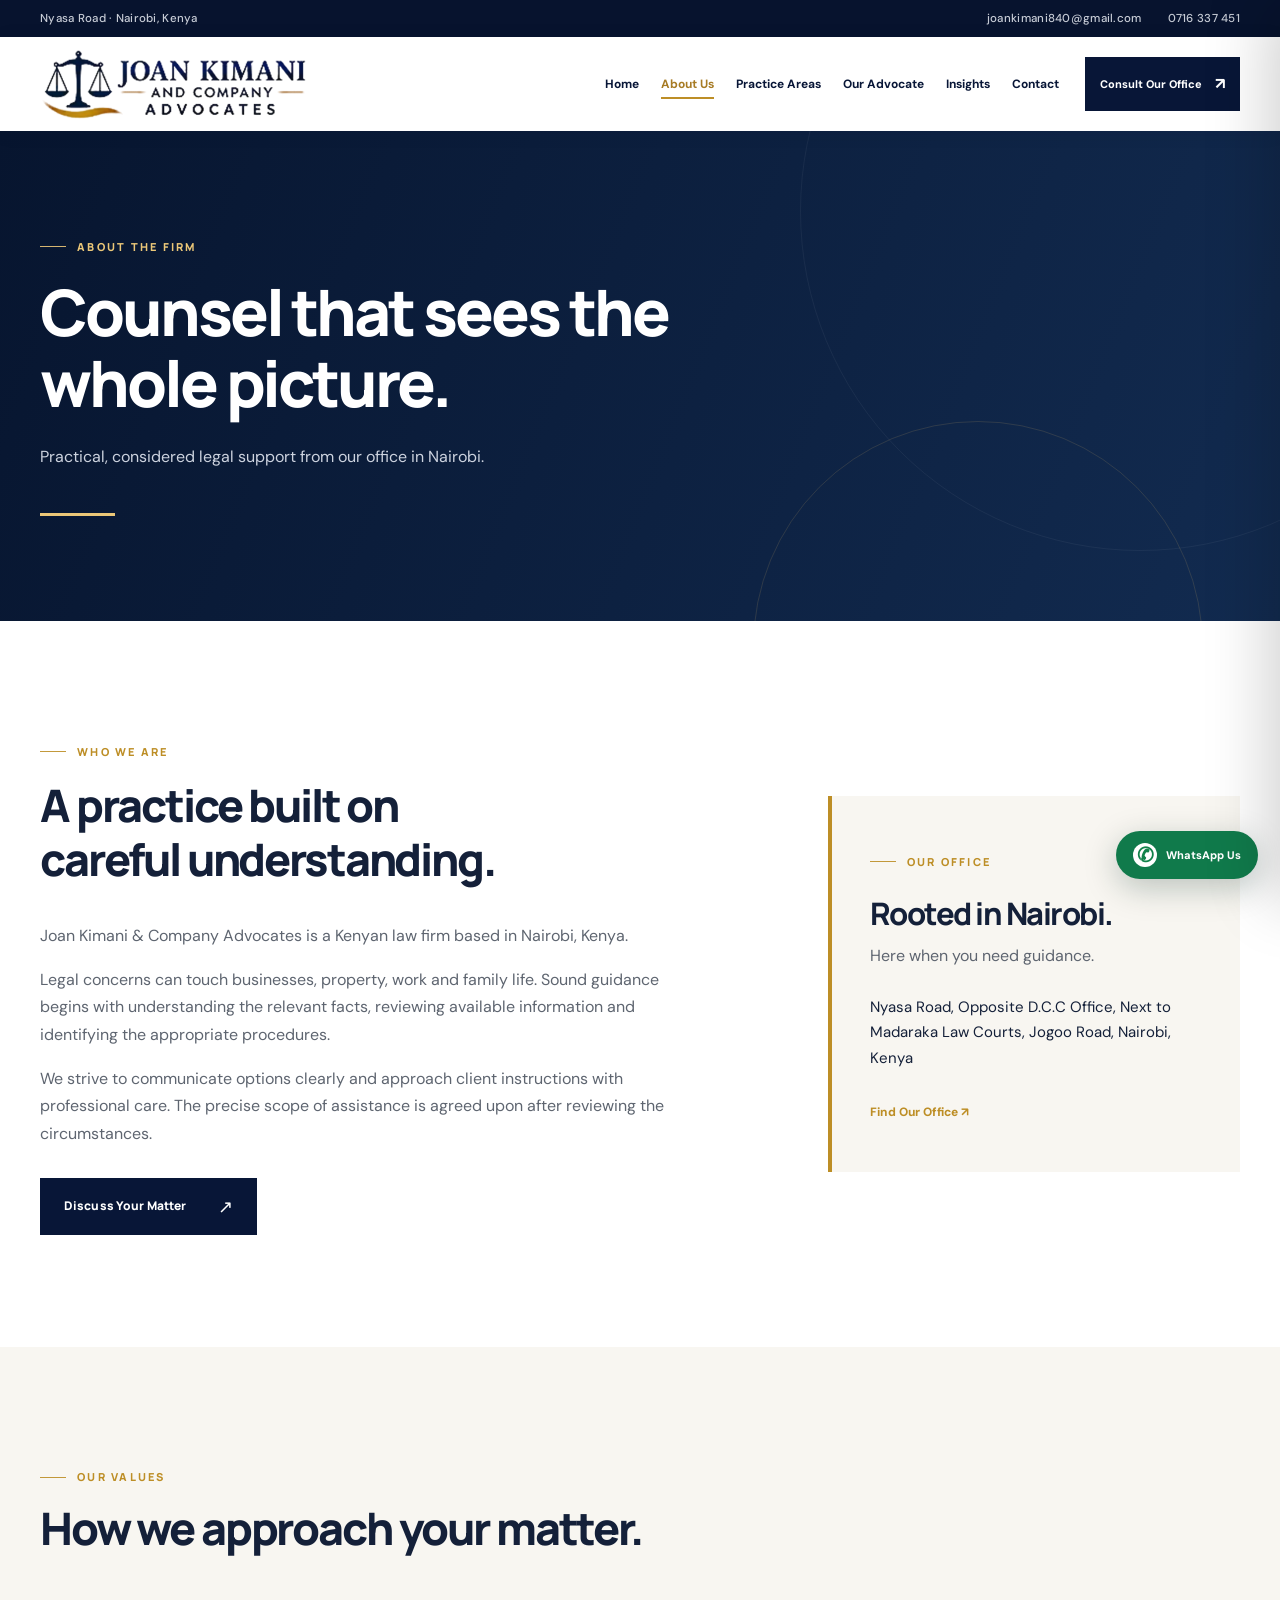
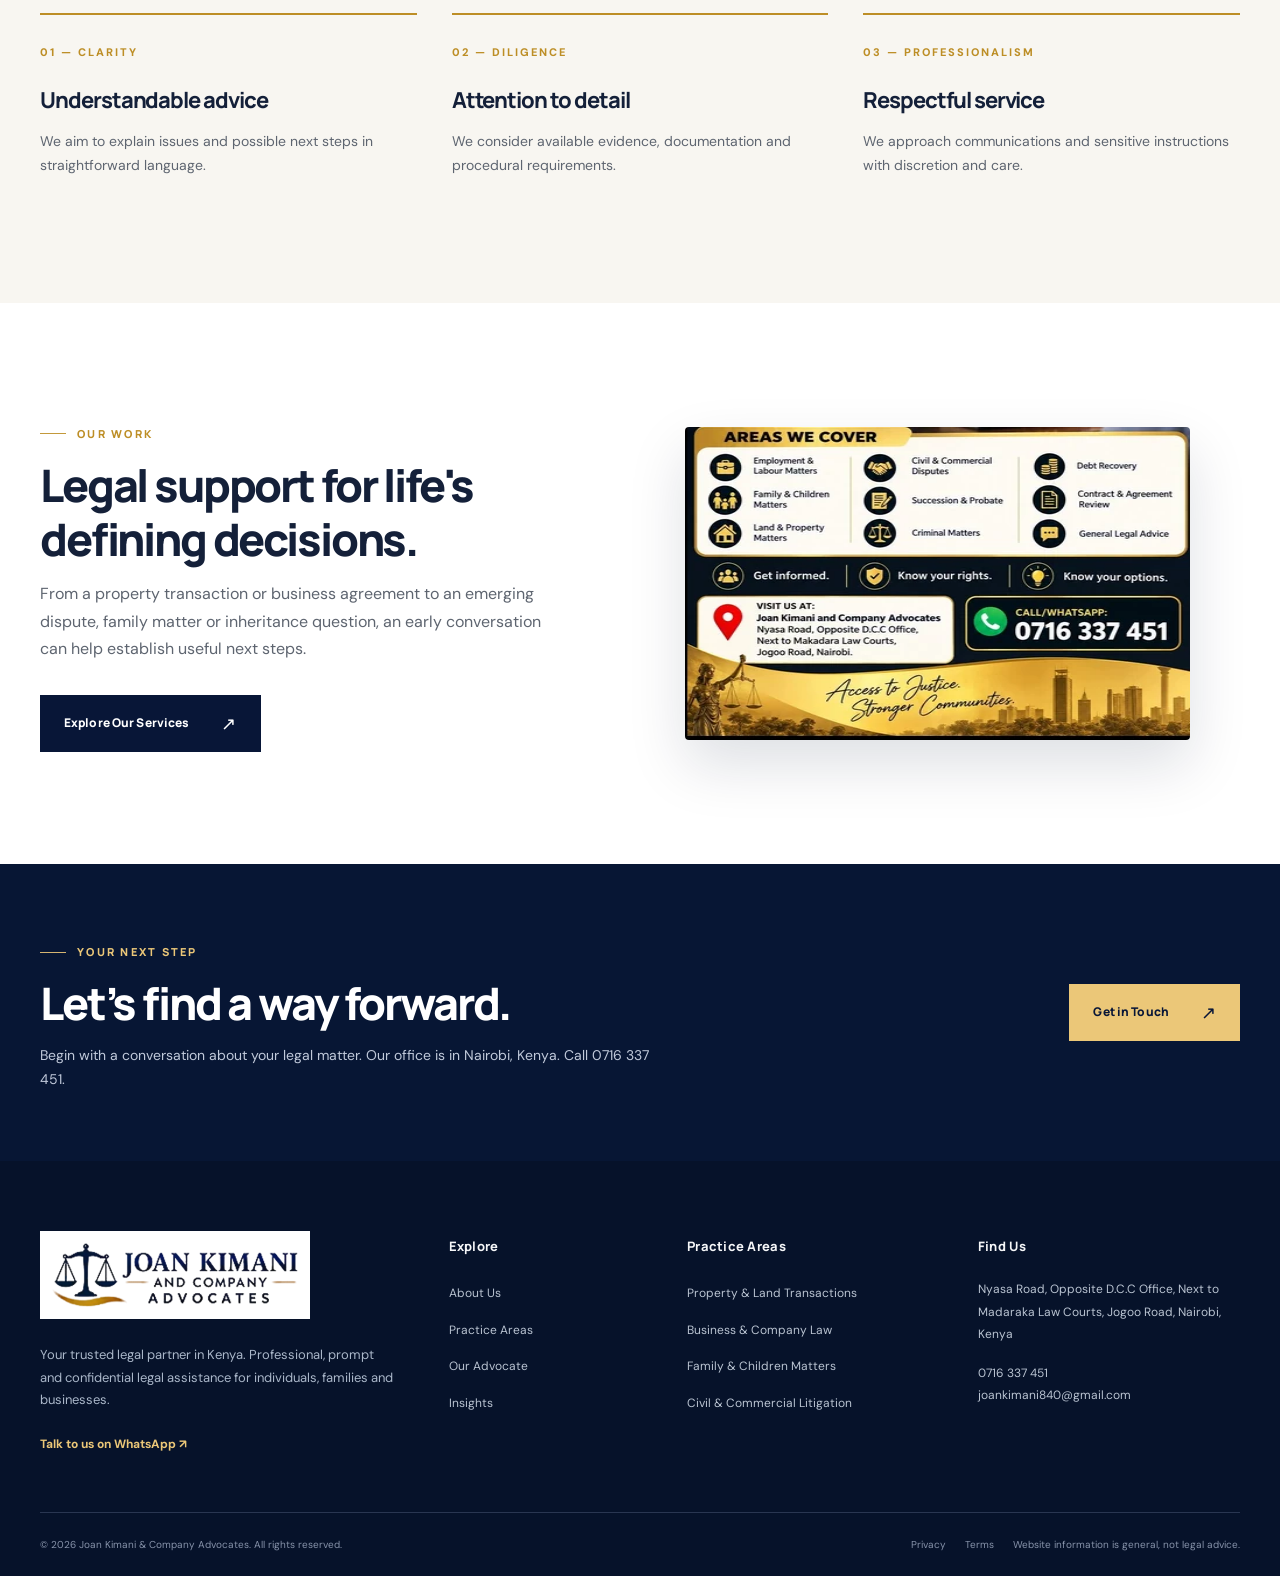
==== about/index.html @ 628d3c83 "Initial production deployment - Joan Kimani Advocates" ====
<!DOCTYPE html><html lang="en-KE"><head><meta charset="utf-8"><meta name="viewport" content="width=device-width,initial-scale=1"><meta name="theme-color" content="#081637"><meta name="color-scheme" content="light"><title>About Our Firm | Joan Kimani &amp; Company Advocates</title><meta name="description" content="Learn about Joan Kimani and Company Advocates in Nairobi and our approach to client service."><meta property="og:type" content="website"><meta property="og:title" content="About Our Firm | Joan Kimani &amp; Company Advocates"><meta property="og:description" content="Learn about Joan Kimani and Company Advocates in Nairobi and our approach to client service."><meta property="og:image" content="/assets/social-preview.jpg"><meta name="twitter:card" content="summary_large_image"><link rel="icon" type="image/png" href="/assets/favicon.png"><link rel="preconnect" href="https://fonts.googleapis.com"><link rel="preconnect" href="https://fonts.gstatic.com" crossorigin><link rel="stylesheet" href="/assets/site.css"><script src="/assets/site.js" defer></script><script type="application/ld+json">{"@context": "https://schema.org", "@type": "LegalService", "name": "Joan Kimani & Company Advocates", "image": "/assets/joan-kimani-logo.png", "telephone": "+254716337451", "email": "joankimani840@gmail.com", "address": {"@type": "PostalAddress", "streetAddress": "Nyasa Road, opposite D.C.C Office, next to Madaraka Law Courts, Jogoo Road", "addressLocality": "Nairobi", "addressCountry": "KE"}, "areaServed": "Kenya"}</script></head><body><a class="skip-link" href="#main-content">Skip to main content</a>
 <div class="utility-bar"><div class="container utility-inner"><span>Nyasa Road · Nairobi, Kenya</span><div class="utility-links"><a href="mailto:joankimani840@gmail.com">joankimani840@gmail.com</a><a href="tel:+254716337451">0716 337 451</a></div></div></div>
 <header class="site-header" id="site-header"><div class="container nav-wrap"><a href="/" class="brand" aria-label="Joan Kimani and Company Advocates home"><img src="/assets/joan-kimani-logo.png" alt="Joan Kimani and Company Advocates logo" width="340" height="90"></a><nav class="desktop-nav" aria-label="Main navigation"><a class="nav-link " href="/" >Home</a><a class="nav-link active" href="/about/" aria-current="page">About Us</a><a class="nav-link " href="/practice-areas/" >Practice Areas</a><a class="nav-link " href="/managing-partner/" >Our Advocate</a><a class="nav-link " href="/insights/" >Insights</a><a class="nav-link " href="/contact/" >Contact</a></nav><div class="header-actions"><a class="header-consult" href="/contact/">Consult Our Office <span aria-hidden="true">↗</span></a><button type="button" class="menu-trigger" aria-label="Open navigation menu" aria-expanded="false" aria-controls="mobile-panel" data-mobile-open><span></span><span></span><span></span></button></div></div></header>
 <div id="mobile-backdrop" class="menu-backdrop" aria-hidden="true"></div><div id="mobile-panel" class="mobile-panel" aria-label="Mobile navigation" aria-hidden="true" inert><div class="mobile-top"><strong>JOAN KIMANI & COMPANY</strong><button type="button" data-mobile-close aria-label="Close navigation menu">×</button></div><nav aria-label="Mobile links"><a href="/" class="mobile-nav-link">Home<span aria-hidden="true">↗</span></a><a href="/about/" class="mobile-nav-link">About Us<span aria-hidden="true">↗</span></a><a href="/practice-areas/" class="mobile-nav-link">Practice Areas<span aria-hidden="true">↗</span></a><a href="/managing-partner/" class="mobile-nav-link">Our Advocate<span aria-hidden="true">↗</span></a><a href="/insights/" class="mobile-nav-link">Insights<span aria-hidden="true">↗</span></a><a href="/contact/" class="mobile-nav-link">Contact<span aria-hidden="true">↗</span></a></nav><a class="btn btn-gold mobile-cta" href="/contact/"><span>Request a Consultation</span><span aria-hidden="true" class="btn-arrow">↗</span></a><div class="mobile-contact"><a href="tel:+254716337451">0716 337 451</a><a href="mailto:joankimani840@gmail.com">joankimani840@gmail.com</a></div></div><main id="main-content"><section class="page-hero"><div class="container"><span class="eyebrow eyebrow-light">ABOUT THE FIRM</span><h1>Counsel that sees the<br>whole picture.</h1><p>Practical, considered legal support from our office in Nairobi.</p><span class="hero-line" aria-hidden="true"></span></div></section><section class="section"><div class="container editorial-grid"><div class="editorial-copy"><span class="eyebrow">WHO WE ARE</span><h2>A practice built on<br>careful understanding.</h2><p>Joan Kimani & Company Advocates is a Kenyan law firm based in Nairobi, Kenya.</p><p>Legal concerns can touch businesses, property, work and family life. Sound guidance begins with understanding the relevant facts, reviewing available information and identifying the appropriate procedures.</p><p>We strive to communicate options clearly and approach client instructions with professional care. The precise scope of assistance is agreed upon after reviewing the circumstances.</p><a class="btn btn-dark " href="/contact/"><span>Discuss Your Matter</span><span aria-hidden="true" class="btn-arrow">↗</span></a></div><aside class="office-card"><span class="eyebrow">OUR OFFICE</span><h3>Rooted in Nairobi.</h3><p>Here when you need guidance.</p><address>Nyasa Road, Opposite D.C.C Office, Next to Madaraka Law Courts, Jogoo Road, Nairobi, Kenya</address><a href="https://www.google.com/maps/search/?api=1&query=Nyasa%20Road%2C%20Opposite%20D.C.C%20Office%2C%20Next%20to%20Madaraka%20Law%20Courts%2C%20Jogoo%20Road%2C%20Nairobi%2C%20Kenya" target="_blank" rel="noopener noreferrer">Find Our Office ↗</a></aside></div></section>
 <section class="section values-section"><div class="container"><div class="section-head"><div><span class="eyebrow">OUR VALUES</span><h2>How we approach your matter.</h2></div></div><div class="values-grid"><article><span>01 — CLARITY</span><h3>Understandable advice</h3><p>We aim to explain issues and possible next steps in straightforward language.</p></article><article><span>02 — DILIGENCE</span><h3>Attention to detail</h3><p>We consider available evidence, documentation and procedural requirements.</p></article><article><span>03 — PROFESSIONALISM</span><h3>Respectful service</h3><p>We approach communications and sensitive instructions with discretion and care.</p></article></div></div></section>
 <section class="section about-bottom"><div class="container about-bottom-grid"><div><span class="eyebrow">OUR WORK</span><h2>Legal support for life's defining decisions.</h2><p>From a property transaction or business agreement to an emerging dispute, family matter or inheritance question, an early conversation can help establish useful next steps.</p><a class="btn btn-dark " href="/practice-areas/"><span>Explore Our Services</span><span aria-hidden="true" class="btn-arrow">↗</span></a></div><img src="/assets/service-guide.webp" loading="lazy" width="433" height="313" alt="Client-provided guide to the firm's legal practice areas and contact details"></div></section></main><section class="prefooter"><div class="container prefooter-wrap"><div><span class="eyebrow eyebrow-light">YOUR NEXT STEP</span><h2>Let’s find a way forward.</h2><p>Begin with a conversation about your legal matter. Our office is in Nairobi, Kenya. Call 0716 337 451.</p></div><a class="btn btn-gold " href="/contact/"><span>Get in Touch</span><span aria-hidden="true" class="btn-arrow">↗</span></a></div></section>
 <footer class="site-footer"><div class="container"><div class="footer-main"><div class="footer-about"><a href="/" class="footer-brand" aria-label="Go to homepage"><img src="/assets/joan-kimani-logo.png" width="270" height="74" alt="Joan Kimani and Company Advocates"></a><p>Your trusted legal partner in Kenya. Professional, prompt and confidential legal assistance for individuals, families and businesses.</p><a class="footer-whatsapp" href="https://wa.me/254716337451?text=Hello%20Joan%20Kimani%20%26%20Company%20Advocates%2C%20I%20would%20like%20to%20enquire%20about%20legal%20services." target="_blank" rel="noopener noreferrer">Talk to us on WhatsApp ↗</a></div><div><h3>Explore</h3><ul><li><a href="/about/">About Us</a></li><li><a href="/practice-areas/">Practice Areas</a></li><li><a href="/managing-partner/">Our Advocate</a></li><li><a href="/insights/">Insights</a></li></ul></div><div><h3>Practice Areas</h3><ul><li><a href="/practice-areas/#property">Property &amp; Land Transactions</a></li><li><a href="/practice-areas/#business">Business &amp; Company Law</a></li><li><a href="/practice-areas/#family">Family &amp; Children Matters</a></li><li><a href="/practice-areas/#litigation">Civil &amp; Commercial Litigation</a></li></ul></div><div class="footer-find"><h3>Find Us</h3><address>Nyasa Road, Opposite D.C.C Office, Next to Madaraka Law Courts, Jogoo Road, Nairobi, Kenya</address><a href="tel:+254716337451">0716 337 451</a><a href="mailto:joankimani840@gmail.com">joankimani840@gmail.com</a></div></div><div class="footer-bottom"><p>© 2026 Joan Kimani &amp; Company Advocates. All rights reserved.</p><div><a href="/privacy/">Privacy</a><a href="/terms/">Terms</a><span>Website information is general, not legal advice.</span></div></div></div></footer>
 <a class="floating-wa" href="https://wa.me/254716337451?text=Hello%20Joan%20Kimani%20%26%20Company%20Advocates%2C%20I%20would%20like%20to%20enquire%20about%20legal%20services." target="_blank" rel="noopener noreferrer" aria-label="WhatsApp Joan Kimani and Company Advocates"><span class="whatsapp-mark" aria-hidden="true">✆</span><span>WhatsApp Us</span></a></body></html>
---- assets/site.css ----
@import url('https://fonts.googleapis.com/css2?family=DM+Sans:wght@400;500;600;700&family=Manrope:wght@400;500;600;700;800&display=swap');
:root{--navy:#081637;--navy2:#0d2343;--blue:#091969;--royal:#1726a2;--gold:#bd8e26;--gold-light:#ebc778;--gold-tint:#f4e9c9;--ink:#142039;--body:#5e6570;--muted:#7d8799;--cream:#f8f6f1;--off:#fcfbf8;--line:#e7e5df;--white:#fff;--serif:'Manrope',Arial,sans-serif;--sans:'DM Sans',Arial,sans-serif;--display:'Manrope',Arial,sans-serif;--shadow:0 25px 80px rgba(9,21,54,.09)}
*,*:before,*:after{box-sizing:border-box}html{scroll-behavior:smooth;scroll-padding-top:110px}body{margin:0;font-family:var(--sans);color:var(--ink);background:#fff;line-height:1.72;-webkit-font-smoothing:antialiased}body.nav-open{overflow:hidden}img{max-width:100%;display:block}a{color:inherit;text-decoration:none}button,input,select,textarea{font:inherit}button{cursor:pointer}a,button,input,textarea,select{-webkit-tap-highlight-color:transparent}::selection{background:#e9c777;color:#091637}:focus-visible{outline:3px solid #d7a43d;outline-offset:4px}.container{width:min(calc(100% - 72px),1200px);margin-inline:auto}.wide-container{width:min(calc(100% - 72px),1340px);margin-inline:auto}.skip-link{position:absolute;top:-80px;left:12px;z-index:9999;background:var(--navy);padding:12px 20px;color:#fff}.skip-link:focus{top:12px}.eyebrow{display:inline-flex;align-items:center;gap:11px;color:var(--gold);font-family:var(--display);font-size:11px;font-weight:800;letter-spacing:2.25px;text-transform:uppercase;line-height:1.6}.eyebrow:before{content:"";width:26px;height:1px;background:currentColor;opacity:.9}.eyebrow-light{color:var(--gold-light)}h1,h2,h3,h4,p{margin-top:0}h1,h2,h3{font-family:var(--display);letter-spacing:-.048em}h1{font-weight:800;line-height:1.12}h2{font-size:clamp(32px,3.5vw,51px);font-weight:800;line-height:1.2}h3{font-weight:750}p{color:var(--body)}.section{padding:112px 0}.btn{display:inline-flex;align-items:center;justify-content:space-between;gap:32px;padding:17px 23px;min-height:53px;font-size:12px;font-family:var(--display);font-weight:800;letter-spacing:.01em;border:1px solid transparent;transition:background .2s,color .2s,border-color .2s,transform .2s;white-space:nowrap}.btn:hover{transform:translateY(-2px)}.btn-arrow{font-size:18px;font-weight:500;line-height:1}.btn-dark{background:var(--navy);color:#fff}.btn-dark:hover{background:var(--blue)}.btn-gold{background:var(--gold-light);color:var(--navy)}.btn-gold:hover{background:#f8dc9b}.btn-outline{border-color:#c6c9cf;background:transparent;color:var(--ink)}.btn-outline:hover{background:var(--navy);color:#fff;border-color:var(--navy)}.btn-light-outline{border-color:#7e8598;color:white;background:transparent}.btn-light-outline:hover{border-color:var(--gold-light);background:rgba(255,255,255,.08)}.section-head{display:flex;align-items:end;justify-content:space-between;gap:35px;margin-bottom:43px}.section-head h2{margin:15px 0 15px}.section-head p{max-width:625px;font-size:16px;margin-bottom:0}.section-head .btn{margin-bottom:10px}
/* The reference website's fine navy top bar and cream/white main navigation */
.utility-bar{background:#07132e;color:#c7ccd6;font-size:11.5px;font-weight:500;letter-spacing:.025em}.utility-inner{display:flex;align-items:center;justify-content:space-between;gap:20px;min-height:37px}.utility-links{display:flex;gap:26px;align-items:center}.utility-links a:hover{color:var(--gold-light)}.site-header{position:sticky;top:0;z-index:100;background:#fff;box-shadow:0 2px 18px rgba(12,21,40,.075)}.nav-wrap{min-height:94px;display:flex;align-items:center;justify-content:space-between;gap:26px}.brand{width:268px;flex:0 0 268px;display:flex;align-items:center}.brand img{width:100%;height:auto;max-height:77px;object-fit:contain}.desktop-nav{display:flex;align-items:center;gap:22px;margin-left:auto}.nav-link{color:var(--navy);font-size:12px;font-weight:700;line-height:1.5;white-space:nowrap;position:relative;padding:8px 0}.nav-link:after{content:"";position:absolute;left:0;right:100%;height:2px;bottom:2px;background:var(--gold);transition:right .2s}.nav-link:hover:after,.nav-link.active:after{right:0}.nav-link.active{color:#a77b24}.header-actions{display:flex;align-items:center}.header-consult{background:var(--navy);color:white;display:flex;gap:13px;align-items:center;padding:13px 15px;font-size:11px;font-weight:800;white-space:nowrap;transition:background .2s}.header-consult:hover{background:var(--blue)}.header-consult span{font-size:16px}.menu-trigger{display:none;background:none;border:0;padding:12px;flex-direction:column;justify-content:center;gap:5px;width:46px;height:46px}.menu-trigger span{width:23px;height:2px;background:var(--navy);display:block}.menu-backdrop{position:fixed;inset:0;background:rgba(0,0,0,.56);z-index:180;opacity:0;visibility:hidden;transition:opacity .25s,visibility .25s}.menu-backdrop.visible{opacity:1;visibility:visible}.mobile-panel{position:fixed;z-index:190;right:0;top:0;bottom:0;width:min(380px,88vw);background:#fff;transform:translateX(102%);transition:transform .28s ease;padding:29px 29px 34px;overflow-y:auto;box-shadow:-20px 0 60px rgba(0,0,0,.18)}.mobile-panel.open{transform:translateX(0)}.mobile-top{display:flex;justify-content:space-between;align-items:start;gap:14px;font-size:12px;line-height:1.6;letter-spacing:.07em;color:var(--navy);margin-bottom:28px}.mobile-top button{font-size:31px;border:0;background:none;line-height:1;padding:0 5px}.mobile-panel nav{display:flex;flex-direction:column}.mobile-nav-link{padding:12px 3px;border-bottom:1px solid var(--line);font:700 20px/1.5 var(--display);display:flex;justify-content:space-between;gap:20px}.mobile-nav-link span{color:var(--gold)}.mobile-cta{width:100%;margin-top:25px}.mobile-contact{display:flex;flex-direction:column;gap:5px;font-size:13px;margin-top:30px;overflow-wrap:anywhere}
/* HOME HERO */
.hero-home{position:relative;background:linear-gradient(110deg,#07132d 0%,#0a1b41 62%,#172c54 100%);color:white;overflow:hidden}.hero-home:before{content:"";position:absolute;inset:0;pointer-events:none;background:radial-gradient(circle at 70% 25%,rgba(230,194,119,.06),transparent 48%)}.hero-grid{display:grid;grid-template-columns:53% 47%;align-items:center;min-height:690px;gap:0;position:relative}.hero-copy{position:relative;z-index:2;padding:84px 0 68px}.hero-copy h1{font-size:clamp(48px,5.0vw,77px);max-width:700px;margin:28px -45px 25px 0}.hero-copy h1 em{font-style:normal;color:var(--gold-light)}.hero-copy>p{font-size:16px;line-height:1.9;color:#c7cfdf;max-width:555px;margin-bottom:32px}.hero-buttons{display:flex;gap:13px;flex-wrap:wrap}.hero-trust{display:flex;gap:17px;flex-wrap:wrap;margin-top:51px;padding-top:23px;border-top:1px solid rgba(255,255,255,.16);color:#c1c9d9;font-size:11px}.hero-trust span:not(:last-child):after{content:"•";color:var(--gold-light);margin-left:17px}.scroll-cue{display:inline-flex;align-items:center;gap:14px;margin-top:37px;font-family:var(--display);font-size:10px;letter-spacing:2px;font-weight:800;color:#f2d494}.scroll-cue span{font-size:20px}.hero-visual{position:relative;height:600px;align-self:end;margin-left:24px;display:flex;align-items:flex-end;justify-content:flex-end}.hero-visual:before{content:"";position:absolute;inset:30px -75px 0 55px;border:1px solid rgba(221,188,112,.53);z-index:0;border-radius:45% 45% 0 0}.hero-photo-ring{position:absolute;inset:0 -78px 0 14px;border-radius:250px 250px 0 0;background:linear-gradient(130deg,#a1a6bd,#636d8c);opacity:.22;z-index:0}.hero-visual img{position:relative;z-index:1;width:92%;height:565px;object-fit:cover;object-position:center 20%;border-radius:220px 220px 0 0;filter:saturate(.91)}.hero-photo-caption{position:absolute;z-index:3;right:-15px;bottom:28px;display:flex;flex-direction:column;align-items:flex-start;gap:1px;background:var(--gold-light);color:var(--navy);min-width:225px;padding:15px 25px;box-shadow:0 15px 35px #07132e33}.hero-photo-caption span{font:800 18px var(--display);letter-spacing:.05em}.hero-photo-caption small{font-size:9px;letter-spacing:2px;font-weight:700}.hero-bottom-accent{position:absolute;height:4px;background:linear-gradient(90deg,var(--gold),#f5d892,transparent);width:41%;left:0;bottom:0}
/* ABOUT */
.section-about{background:white}.about-grid{display:grid;grid-template-columns:minmax(0,46fr) minmax(0,54fr);align-items:center;gap:76px}.about-art{position:relative;max-height:585px;min-height:525px;background:#d9d6db;padding:0 30px 30px 0}.about-art img{height:540px;width:100%;object-fit:cover;object-position:center 14%;filter:saturate(.82)}.about-art:before{content:"";position:absolute;z-index:0;left:-20px;top:40px;bottom:-24px;width:75%;background:#ede7d7}.about-art img{position:relative;z-index:1}.about-art-caption{position:absolute;z-index:2;bottom:9px;right:-22px;background:var(--navy);color:white;padding:20px 23px;display:flex;flex-direction:column;letter-spacing:3px;font:800 10px/1.8 var(--display)}.about-text h2{margin:17px 0 19px}.about-text h3{font-size:24px;line-height:1.38;letter-spacing:-.04em}.about-text h3 span{color:var(--gold)}.about-text p{max-width:590px;margin-bottom:18px}.about-text blockquote{border-left:3px solid var(--gold);padding:5px 0 5px 20px;margin:27px 0 29px;color:var(--navy);font-size:17px;font-style:italic;font-family:Georgia,serif}
/* PRINCIPLES */
.section-principles{background:var(--cream)}.principle-grid{display:grid;grid-template-columns:repeat(3,1fr);gap:22px}.principle-grid article{padding:39px 37px;background:white;min-height:240px;box-shadow:0 10px 35px #08163709;border-top:3px solid var(--gold)}.principle-grid article>span,.values-grid article>span{color:var(--gold);font-size:11px;font-weight:800;letter-spacing:2px}.principle-grid h3{margin:19px 0 14px;font-size:24px}.principle-grid p{margin-bottom:0;font-size:14px}
/* PRACTICE TILES */
.section-practices{background:#fff}.practice-grid{display:grid;grid-template-columns:repeat(3,1fr);gap:1px;background:#cfd4de;border:1px solid #cfd4de}.practice-tile{min-height:251px;padding:29px 30px 30px;background:#0a1b3d;color:white;display:flex;flex-direction:column;position:relative;overflow:hidden;transition:background .2s,transform .2s}.practice-tile:nth-child(2),.practice-tile:nth-child(4),.practice-tile:nth-child(6){background:#102649}.practice-tile:hover{background:#193462;transform:translateY(-2px);z-index:1}.practice-tile:before{content:"";position:absolute;right:-25px;bottom:-35px;width:150px;height:150px;border:1px solid #ffffff15;border-radius:50%}.tile-number{color:var(--gold-light);font-size:10px;letter-spacing:1.6px;font-weight:700}.tile-line{width:31px;height:1px;background:var(--gold-light);margin:20px 0 14px}.practice-tile h3{font-size:23px;letter-spacing:-.045em;line-height:1.3;max-width:300px;margin:auto 0 27px}.tile-foot{color:#d2d9e5;font-size:9px;font-weight:800;letter-spacing:1.7px;display:flex;align-items:center;justify-content:space-between;gap:12px}.tile-foot span{color:var(--gold-light);font-size:24px;line-height:1}.more-practices{margin-top:21px;display:flex;align-items:start;justify-content:space-between;gap:22px;padding:22px 4px;border-bottom:1px solid var(--line)}.more-practices>span{flex:0 0 185px;font-size:10px;font-weight:800;letter-spacing:1.2px;color:var(--gold)}.more-practices p{font-size:13px;margin:0}.more-practices b{color:var(--gold);padding:0 3px}
/* MIDPAGE SECTIONS */
.negotiation-section{background:linear-gradient(105deg,#0c1c3a,#172d4d);padding:76px 0;position:relative;color:white}.negotiation-wrap{display:grid;grid-template-columns:1.2fr 1fr;align-items:center;gap:85px}.negotiation-wrap h2{margin:19px 0 0;line-height:1.23}.negotiation-wrap p{color:#c6d0df;font-size:15px;max-width:465px;margin-bottom:25px}.approach-section{background:var(--off)}.approach-grid{display:grid;grid-template-columns:minmax(0,42fr) minmax(0,58fr);gap:55px}.approach-grid h2{margin-top:18px}.approach-grid>div>p{max-width:330px}.approach-list{display:grid;grid-template-columns:repeat(2,1fr);gap:37px 28px}.approach-item{display:flex;align-items:start;gap:15px;padding-top:15px;border-top:1px solid #dedfdf}.approach-num{color:var(--gold);font:800 19px var(--display)}.approach-item h3{font-size:17px;margin:1px 0 9px}.approach-item p{font-size:13px;margin:0}.advocate-feature{background:#f4f2ed;overflow:hidden}.advocate-feature-grid{display:grid;grid-template-columns:1fr 1fr;gap:95px;align-items:center}.advocate-feature-content h2{max-width:620px;margin-top:18px}.advocate-feature-content p{font-size:15px;max-width:485px}.advocate-name{display:block;color:var(--gold);font-size:10px;letter-spacing:2px;font-weight:800;margin:25px 0 24px}.advocate-feature-photo{position:relative;height:490px}.advocate-feature-photo:after{content:"";position:absolute;z-index:0;inset:38px -30px -30px 38px;border:1px solid var(--gold)}.advocate-feature-photo img{position:relative;z-index:1;object-fit:cover;object-position:center 20%;width:100%;height:100%}.insight-preview{background:white}.insight-grid{display:grid;grid-template-columns:repeat(3,1fr);gap:25px}.insight-card{padding:30px;border:1px solid var(--line);min-height:330px;display:flex;flex-direction:column;transition:box-shadow .2s,transform .2s}.insight-card:hover{box-shadow:var(--shadow);transform:translateY(-3px)}.small-caps{font-size:10px;font-weight:800;color:var(--gold);letter-spacing:1.35px}.insight-card h3{font-size:22px;line-height:1.38;margin:24px 0 13px}.insight-card p{font-size:13px;display:-webkit-box;-webkit-line-clamp:3;-webkit-box-orient:vertical;overflow:hidden}.read-more{margin-top:auto;padding-top:18px;border-top:1px solid var(--line);font-size:11px;font-weight:800;display:flex;justify-content:space-between;color:var(--navy)}.read-more span{font-size:18px;color:var(--gold)}.closing-strip{background:var(--cream);padding:66px 0}.closing-content{display:flex;align-items:center;justify-content:space-between;gap:28px}.closing-content h2{font-size:clamp(24px,2.9vw,36px);margin-bottom:7px}.closing-content p{margin:0;font-size:14px}
/* INNER PAGE TOP */
.page-hero{background:linear-gradient(112deg,#07152f,#122b50);color:white;position:relative;overflow:hidden;padding:97px 0 105px}.page-hero:before{content:"";position:absolute;border:1px solid #ffffff0d;right:-200px;top:-260px;width:680px;height:680px;border-radius:50%}.page-hero:after{content:"";position:absolute;right:6%;bottom:-250px;width:450px;height:450px;border:1px solid rgba(208,176,103,.16);border-radius:50%}.page-hero .container{position:relative;z-index:1}.page-hero h1{font-size:clamp(43px,5vw,68px);max-width:880px;margin:20px 0 23px}.page-hero p{font-size:16px;max-width:740px;color:#cdd3df;line-height:1.9;margin:0}.hero-line{display:block;margin-top:41px;width:75px;height:3px;background:var(--gold-light)}
/* ABOUT PAGE */
.editorial-grid{display:grid;grid-template-columns:1.25fr .75fr;gap:100px;align-items:center}.editorial-copy h2{margin-top:17px}.editorial-copy p{max-width:625px}.editorial-copy .btn{margin-top:15px}.office-card{background:var(--cream);padding:47px 38px;border-left:4px solid var(--gold)}.office-card h3{font-size:31px;line-height:1.2;margin:24px 0 10px}.office-card address,.location-details address,.contact-point address{font-style:normal}.office-card address{margin:25px 0;font-size:15px}.office-card a{color:var(--gold);font-size:12px;font-weight:800}.values-section{background:var(--cream)}.values-grid{display:grid;grid-template-columns:repeat(3,1fr);gap:35px}.values-grid article{border-top:2px solid var(--gold);padding-top:22px}.values-grid h3{font-size:22px;margin:18px 0 9px}.values-grid p{font-size:14px}.about-bottom-grid{display:grid;grid-template-columns:1fr 1fr;align-items:center;gap:90px}.about-bottom-grid h2{margin:15px 0}.about-bottom-grid p{max-width:520px}.about-bottom-grid img{width:100%;max-width:505px;box-shadow:0 25px 58px #08163722;border-radius:4px}.about-bottom-grid .btn{margin-top:16px}
/* PRACTICE PAGE */
.practice-intro{padding-bottom:55px}.practice-intro .section-head{margin-bottom:0}.practice-row{padding:74px 0;background:#fff;scroll-margin-top:105px}.practice-row.row-alt{background:var(--cream)}.practice-row-grid{display:grid;grid-template-columns:1fr 1fr;align-items:center;gap:80px}.area-img{height:410px;background:linear-gradient(145deg,#0c1d3c,#2c4670);position:relative;overflow:hidden}.area-img img{width:100%;height:100%;object-fit:cover;filter:saturate(.8);opacity:.92}.area-img:after{content:"";position:absolute;inset:0;background:linear-gradient(0deg,rgba(8,22,55,.38),transparent 55%)}.img-counter{position:absolute;z-index:2;bottom:20px;left:23px;color:white;font-size:11px;font-weight:800;letter-spacing:2px}.area-copy h2{margin:18px 0 17px;font-size:clamp(30px,3.3vw,47px)}.area-copy h3{font-size:17px;color:var(--gold);letter-spacing:-.025em;margin-bottom:20px}.area-copy>p{font-size:14px;max-width:520px}.area-copy ul{list-style:none;padding:0;margin:22px 0 29px}.area-copy li{border-bottom:1px solid var(--line);padding:9px 0 9px 21px;font-size:13px;position:relative}.area-copy li:before{content:"•";position:absolute;left:0;color:var(--gold)}
/* ADVOCATE PROFILE */
.profile-grid{display:grid;grid-template-columns:minmax(0,49fr) minmax(0,51fr);gap:80px;align-items:center}.profile-photo{position:relative;background:#9d9cad;max-width:510px}.profile-photo img{width:100%;height:600px;object-fit:cover;object-position:center 18%}.profile-photo-label{position:absolute;left:0;bottom:0;right:0;background:rgba(8,22,55,.93);font-size:11px;letter-spacing:1.3px;padding:17px 20px;color:white;text-align:center;font-weight:800}.profile-description h2{margin:19px 0}.profile-description p{font-size:15px}.profile-note{margin:22px 0 27px;padding:13px 18px;background:var(--cream);border-left:3px solid var(--gold);font-size:12px;line-height:1.8;color:var(--body)}
/* INSIGHTS */
.article-list{max-width:980px}.full-article{display:grid;grid-template-columns:145px 1fr;gap:55px;padding:0 0 70px;margin-bottom:70px;border-bottom:1px solid var(--line);scroll-margin-top:135px}.full-article:last-of-type{margin-bottom:25px}.article-index{font-size:11px;font-weight:800;letter-spacing:2px;color:var(--gold);padding-top:12px}.full-article h2{margin:16px 0 21px;font-size:clamp(30px,3.7vw,45px)}.full-article p{font-size:15px}.full-article ul{margin:17px 0 20px;padding-left:20px;color:var(--body);font-size:14px}.full-article li{padding:4px 0}.full-article .btn{margin-top:12px}.disclaimer{font-size:12px;border-left:2px solid var(--gold);padding-left:20px}
/* CONTACT */
.contact-grid{display:grid;grid-template-columns:.84fr 1.16fr;gap:87px;align-items:start}.contact-info h2{margin:16px 0 20px}.contact-info>p{font-size:15px;margin-bottom:32px}.contact-point{border-top:1px solid var(--line);padding:19px 0;display:flex;flex-direction:column;gap:5px}.contact-point>span{font-size:10px;color:var(--gold);letter-spacing:1.7px;font-weight:800}.contact-point>a,.contact-point address{font-size:16px;font-weight:700;line-height:1.6;overflow-wrap:anywhere}.contact-info>.btn{margin-top:24px}.contact-form-card{padding:42px 40px;background:var(--cream);box-shadow:0 14px 50px #08163710}.contact-form-card h3{font-size:32px;margin:13px 0 6px}.contact-form-card>p{font-size:13px;margin-bottom:27px}.form-grid{display:grid;grid-template-columns:repeat(2,minmax(0,1fr));gap:19px}.field{display:flex;flex-direction:column;gap:8px}.field.full,.check-label.full{grid-column:1/-1}.field label{font-size:12px;font-weight:700;color:var(--ink)}.field label span{color:var(--gold)}.field input,.field select,.field textarea{width:100%;background:#fff;border:1px solid #dfdfde;border-radius:0;padding:12px 13px;font-size:13px;color:var(--ink);outline:0;transition:border-color .15s}.field input:focus,.field select:focus,.field textarea:focus{border-color:var(--gold);box-shadow:0 0 0 2px rgba(189,142,38,.12)}.field textarea{resize:vertical;min-height:130px}.field input::placeholder,.field textarea::placeholder{color:#959aa0}.honeypot{position:absolute;left:-99999px;width:1px;height:1px;overflow:hidden}.check-label{display:flex;gap:12px;align-items:flex-start;font-size:11.5px;color:var(--body);line-height:1.6;margin-top:1px}.check-label input{margin-top:4px;accent-color:var(--navy);width:16px;height:16px;flex:0 0 16px}.check-label a{color:var(--blue);text-decoration:underline}.submit-btn{width:100%;border:0;margin-top:24px}.form-assurance{font-size:11px;color:#737984;margin-top:13px;line-height:1.6;margin-bottom:0}.map-section{background:var(--cream)}.map-section h2{margin:17px 0 10px}.map-section>div>p{margin-bottom:30px}.location-panel{display:grid;grid-template-columns:1.45fr 1fr;background:white;min-height:360px;box-shadow:var(--shadow)}.location-visual{min-height:340px;background:linear-gradient(135deg,#dfe5e7,#cad9d3)}.location-visual iframe{display:block;border:0;width:100%;height:100%;min-height:360px;filter:saturate(.65)}.location-details{padding:42px}.location-details h3{font-size:24px;margin:18px 0}.location-details address{font-size:14px;margin-bottom:14px}.location-details p{font-size:11px;margin-bottom:24px}.location-details .btn{white-space:normal}
/* LEGAL PAGES */
.prose{max-width:800px}.prose h2{margin-bottom:25px}.prose h3{font-size:21px;margin:35px 0 10px}.prose p{font-size:15px}.prose a{color:var(--blue);text-decoration:underline}
/* FOOTER */
.prefooter{background:#071634;color:white;padding:70px 0}.prefooter-wrap{display:flex;align-items:center;justify-content:space-between;gap:30px}.prefooter h2{font-size:clamp(30px,3.5vw,50px);margin:15px 0 13px}.prefooter p{color:#c1cadb;margin:0;font-size:14px;max-width:635px}.site-footer{background:#06122a;color:#f5f6f8}.footer-main{display:grid;grid-template-columns:1.35fr .7fr .9fr 1fr;gap:55px;padding:70px 0 55px}.footer-brand{display:block;background:white;padding:10px 10px;max-width:270px}.footer-brand img{width:100%;height:auto;object-fit:contain}.footer-about p{color:#aab7c9;font-size:13px;max-width:355px;margin:25px 0 18px}.footer-whatsapp{display:inline-block;color:var(--gold-light);font-weight:700;font-size:12px}.site-footer h3{font-size:13px;letter-spacing:.02em;margin:4px 0 21px}.site-footer ul{list-style:none;margin:0;padding:0;display:grid;gap:9px}.site-footer li a,.footer-find a,.footer-find address{font-size:12px;line-height:1.85;color:#b9c3d1}.site-footer li a:hover,.footer-find a:hover{color:var(--gold-light)}.footer-find{overflow-wrap:anywhere}.footer-find address{font-style:normal;margin:0 0 17px}.footer-find a{display:block}.footer-bottom{display:flex;align-items:center;justify-content:space-between;gap:25px;padding:23px 0;border-top:1px solid #293651;color:#8793aa;font-size:10px}.footer-bottom p{font-size:10px;color:#8793aa;margin:0}.footer-bottom>div{display:flex;gap:19px;align-items:center;flex-wrap:wrap}.footer-bottom a:hover{color:white}.floating-wa{position:fixed;right:22px;bottom:21px;z-index:110;padding:12px 17px;background:#107a4b;color:white;border-radius:40px;display:flex;gap:9px;align-items:center;box-shadow:0 9px 32px #092c2340;font-size:11px;font-weight:800;transition:transform .2s,background .2s}.floating-wa:hover{background:#086b42;transform:translateY(-3px)}.whatsapp-mark{display:flex;width:24px;height:24px;background:white;border-radius:50%;color:#12824a;align-items:center;justify-content:center;font-size:20px;line-height:1}
@media(max-width:1150px){.nav-wrap{gap:16px}.brand{width:230px;flex-basis:230px}.desktop-nav{gap:15px}.nav-link{font-size:11px}.header-consult{font-size:10px;padding:12px}.hero-copy h1{font-size:62px}.about-grid{gap:48px}.practice-row-grid{gap:52px}.profile-grid{gap:55px}.footer-main{gap:30px}}
@media(max-width:990px){.container{width:min(calc(100% - 48px),1200px)}.utility-bar{font-size:10px}.nav-wrap{min-height:82px}.brand{width:257px;flex-basis:257px}.desktop-nav,.header-consult{display:none}.menu-trigger{display:flex}.section{padding:83px 0}.hero-grid{grid-template-columns:54% 46%;min-height:620px}.hero-copy{padding:75px 0}.hero-copy h1{font-size:clamp(45px,5.9vw,65px)}.hero-copy>p{font-size:14px}.hero-visual{height:530px;margin-left:0}.hero-visual img{height:505px;width:100%}.hero-visual:before{inset:20px -20px 0 25px}.hero-photo-ring{inset:0 -20px 0 0}.hero-trust{gap:12px}.hero-trust span:not(:last-child):after{margin-left:12px}.about-grid{gap:45px}.about-art,.about-art img{height:440px;min-height:440px}.about-art-caption{right:-7px}.section-head h2{font-size:38px}.practice-tile{padding:23px;min-height:228px}.practice-tile h3{font-size:20px}.negotiation-wrap{gap:30px}.advocate-feature-grid{gap:52px}.footer-main{grid-template-columns:1.2fr 1fr 1fr;gap:33px}.footer-find{grid-column:1/-1}.contact-grid{gap:40px}.practice-row-grid{gap:38px}.area-img{height:370px}}
@media(max-width:700px){html{scroll-padding-top:80px}.container{width:calc(100% - 38px)}.utility-inner{justify-content:center;min-height:31px}.utility-inner>span{display:none}.utility-links{justify-content:center;gap:13px;font-size:10px}.site-header .nav-wrap{min-height:75px}.brand{width:235px;flex:0 1 235px}.brand img{max-height:62px}.section{padding:68px 0}.eyebrow{font-size:10px;letter-spacing:1.7px}.section-head{display:block;margin-bottom:27px}.section-head .btn{margin-top:24px}.section-head h2{font-size:clamp(29px,8.5vw,39px)}.section-head p{font-size:14px}.btn{min-height:49px;padding:13px 16px;gap:18px;font-size:11px}.hero-grid{display:flex;flex-direction:column;min-height:unset;align-items:stretch}.hero-copy{padding:67px 0 20px}.hero-copy h1{font-size:clamp(43px,10.4vw,68px);margin:17px 0 21px}.hero-copy>p{font-size:14px;line-height:1.8;margin-bottom:25px}.hero-buttons{gap:10px}.hero-trust{margin-top:31px;gap:8px 13px;font-size:10px;padding-top:16px}.hero-trust span:not(:last-child):after{margin-left:13px}.scroll-cue{margin-top:23px;font-size:9px}.hero-visual{width:100%;height:400px;margin:10px 0 0;align-self:center;max-width:440px}.hero-visual img{height:400px;width:84%;margin:auto;object-position:center 21%;border-radius:210px 210px 0 0}.hero-visual:before{inset:35px 16px 0 45px}.hero-photo-ring{inset:18px 16px 0 30px}.hero-photo-caption{right:0;bottom:18px;min-width:170px;padding:10px 16px}.hero-photo-caption span{font-size:14px}.hero-photo-caption small{font-size:7px}.about-grid,.approach-grid,.advocate-feature-grid,.editorial-grid,.about-bottom-grid,.profile-grid,.contact-grid{grid-template-columns:1fr;gap:36px}.about-art{max-width:510px;margin:auto;width:calc(100% - 10px)}.about-art,.about-art img{height:425px;min-height:425px}.about-text h2{margin-top:16px}.about-text h3{font-size:21px}.about-text blockquote{font-size:16px}.principle-grid{grid-template-columns:1fr;gap:14px}.principle-grid article{min-height:0;padding:26px 26px}.principle-grid h3{margin:12px 0;font-size:21px}.practice-grid{grid-template-columns:repeat(2,1fr)}.practice-tile{min-height:220px;padding:20px 17px}.practice-tile h3{font-size:18px}.tile-foot{font-size:8px;letter-spacing:1px}.more-practices{display:block}.more-practices>span{display:block;margin-bottom:7px}.negotiation-section{padding:60px 0}.negotiation-wrap{grid-template-columns:1fr;gap:17px}.negotiation-wrap h2{font-size:clamp(31px,8vw,45px)}.negotiation-wrap p{font-size:14px}.approach-list{gap:30px 15px}.advocate-feature-grid{gap:30px}.advocate-feature-photo{height:380px;max-width:440px;width:calc(100% - 24px)}.advocate-feature-photo:after{inset:18px -20px -20px 19px}.insight-grid{grid-template-columns:1fr;gap:16px}.insight-card{min-height:245px}.insight-card h3{margin-top:13px}.closing-content,.prefooter-wrap{flex-direction:column;align-items:flex-start}.closing-content{gap:18px}.page-hero{padding:72px 0 73px}.page-hero h1{font-size:clamp(38px,10vw,55px)}.page-hero p{font-size:14px}.page-hero h1 br{display:none}.hero-line{margin-top:27px}.office-card{padding:35px}.values-grid{grid-template-columns:1fr;gap:17px}.values-grid h3{margin:11px 0}.about-bottom-grid{gap:36px}.practice-intro{padding-bottom:38px}.practice-row{padding:52px 0}.practice-row-grid{display:flex;flex-direction:column;gap:29px}.practice-row.row-alt .practice-row-grid{flex-direction:column-reverse}.area-img{height:300px;width:100%}.area-copy{width:100%}.area-copy h2{font-size:clamp(29px,7.5vw,40px)}.area-copy h3{font-size:16px}.area-copy p{font-size:14px}.profile-photo{max-width:490px}.profile-photo img{height:485px}.profile-description h2{font-size:clamp(30px,8vw,42px)}.full-article{grid-template-columns:1fr;gap:3px;padding-bottom:45px;margin-bottom:45px}.article-index{padding-top:0}.full-article h2{font-size:32px}.contact-form-card{padding:31px 23px}.contact-form-card h3{font-size:27px}.contact-grid{gap:43px}.contact-point{padding:16px 0}.location-panel{grid-template-columns:1fr}.location-visual,.location-visual iframe{min-height:300px;height:300px}.location-details{padding:30px 26px}.footer-main{grid-template-columns:repeat(2,1fr);gap:37px 20px;padding:55px 0 43px}.footer-about{grid-column:1/-1}.footer-about p{margin-top:16px}.footer-find{grid-column:1/-1}.footer-bottom{align-items:flex-start;flex-direction:column;gap:11px}.footer-bottom>div{gap:11px}.floating-wa{right:13px;bottom:13px;padding:11px 13px}.prefooter{padding:61px 0}}
@media(max-width:410px){.utility-links{font-size:9px;gap:9px}.brand{width:200px;flex-basis:200px}.hero-copy h1{font-size:42px}.hero-trust span{display:block}.hero-trust span:after{display:none}.hero-trust{flex-direction:column;gap:3px}.hero-buttons .btn{width:100%}.hero-visual{height:360px}.hero-visual img{height:360px}.practice-grid{grid-template-columns:1fr}.practice-tile{min-height:185px}.tile-line{margin:10px 0 3px}.practice-tile h3{margin-bottom:11px}.approach-list{grid-template-columns:1fr}.form-grid{grid-template-columns:1fr}.form-grid>.field{grid-column:1/-1}.contact-form-card{padding:27px 19px}.floating-wa>span:last-child{display:none}.floating-wa{padding:11px}}
@media(prefers-reduced-motion:reduce){html{scroll-behavior:auto}*,*:before,*:after{animation-duration:.01ms!important;transition-duration:.01ms!important}}
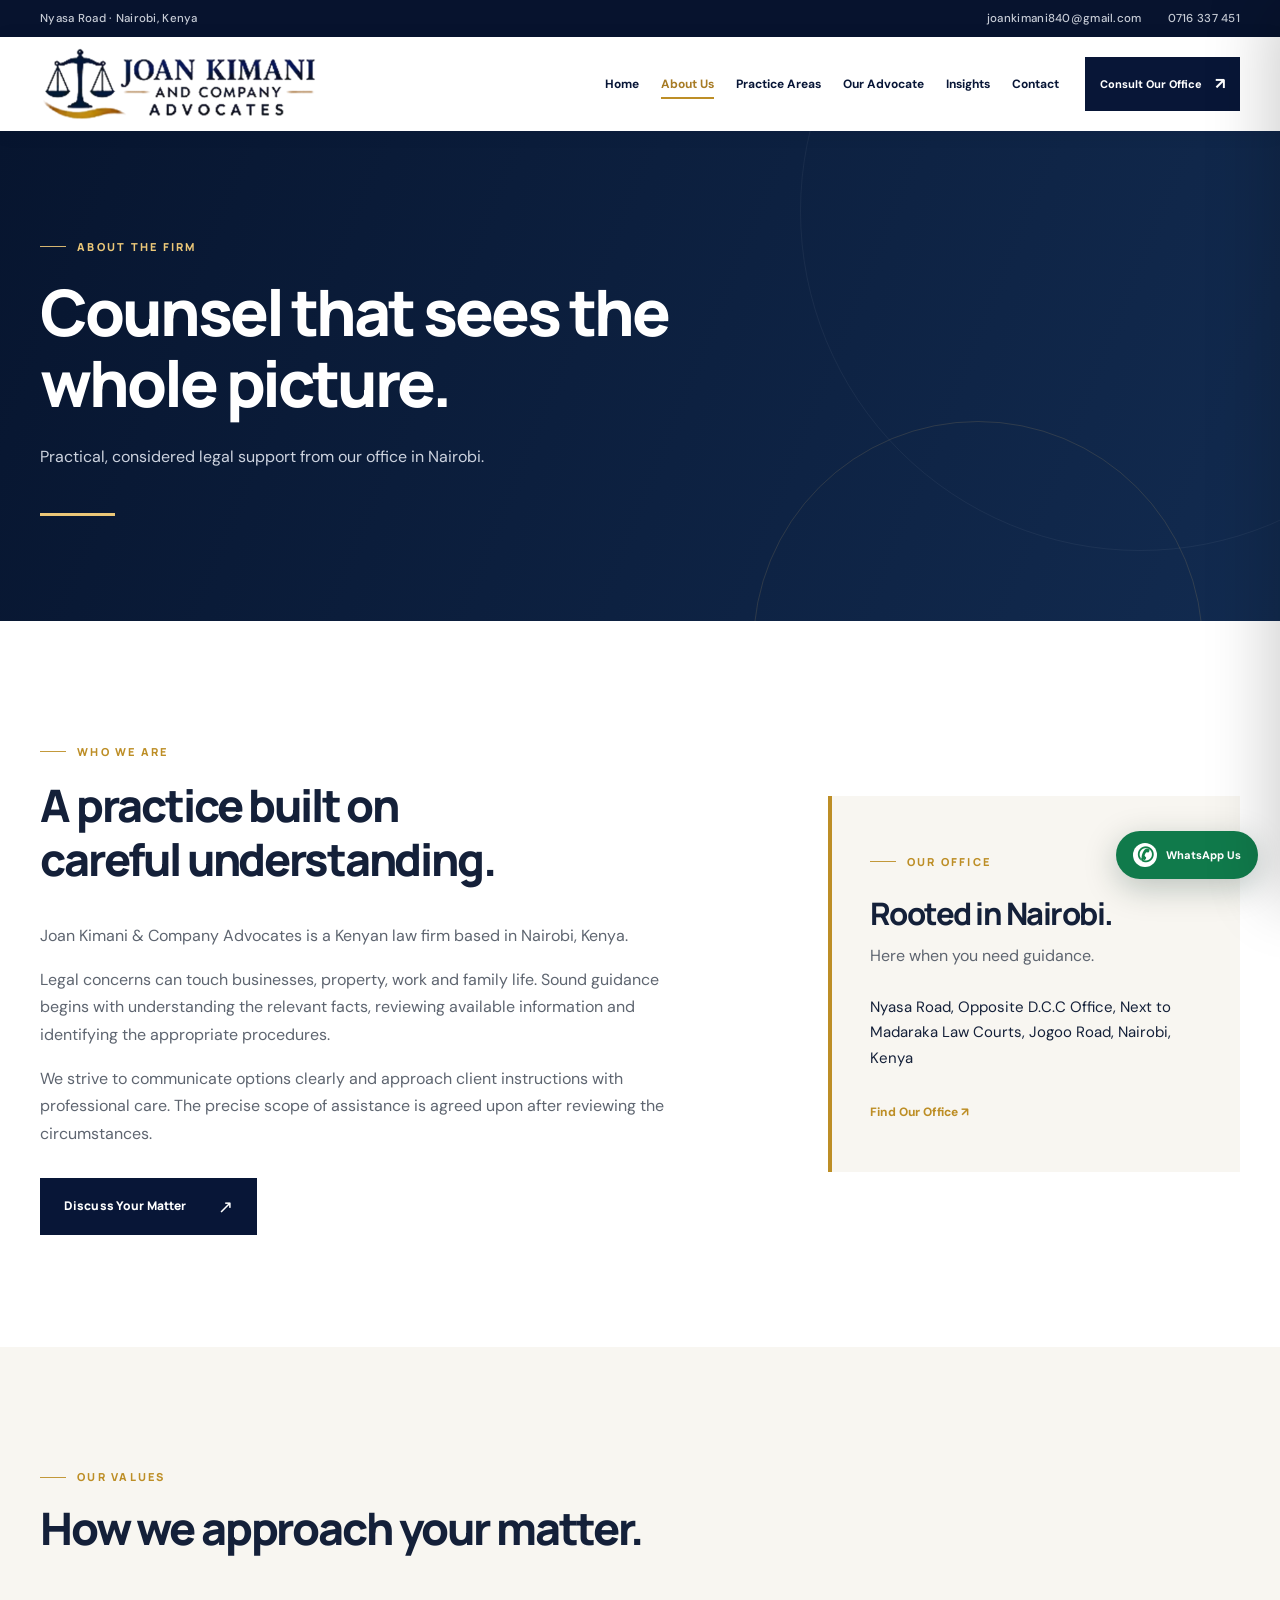
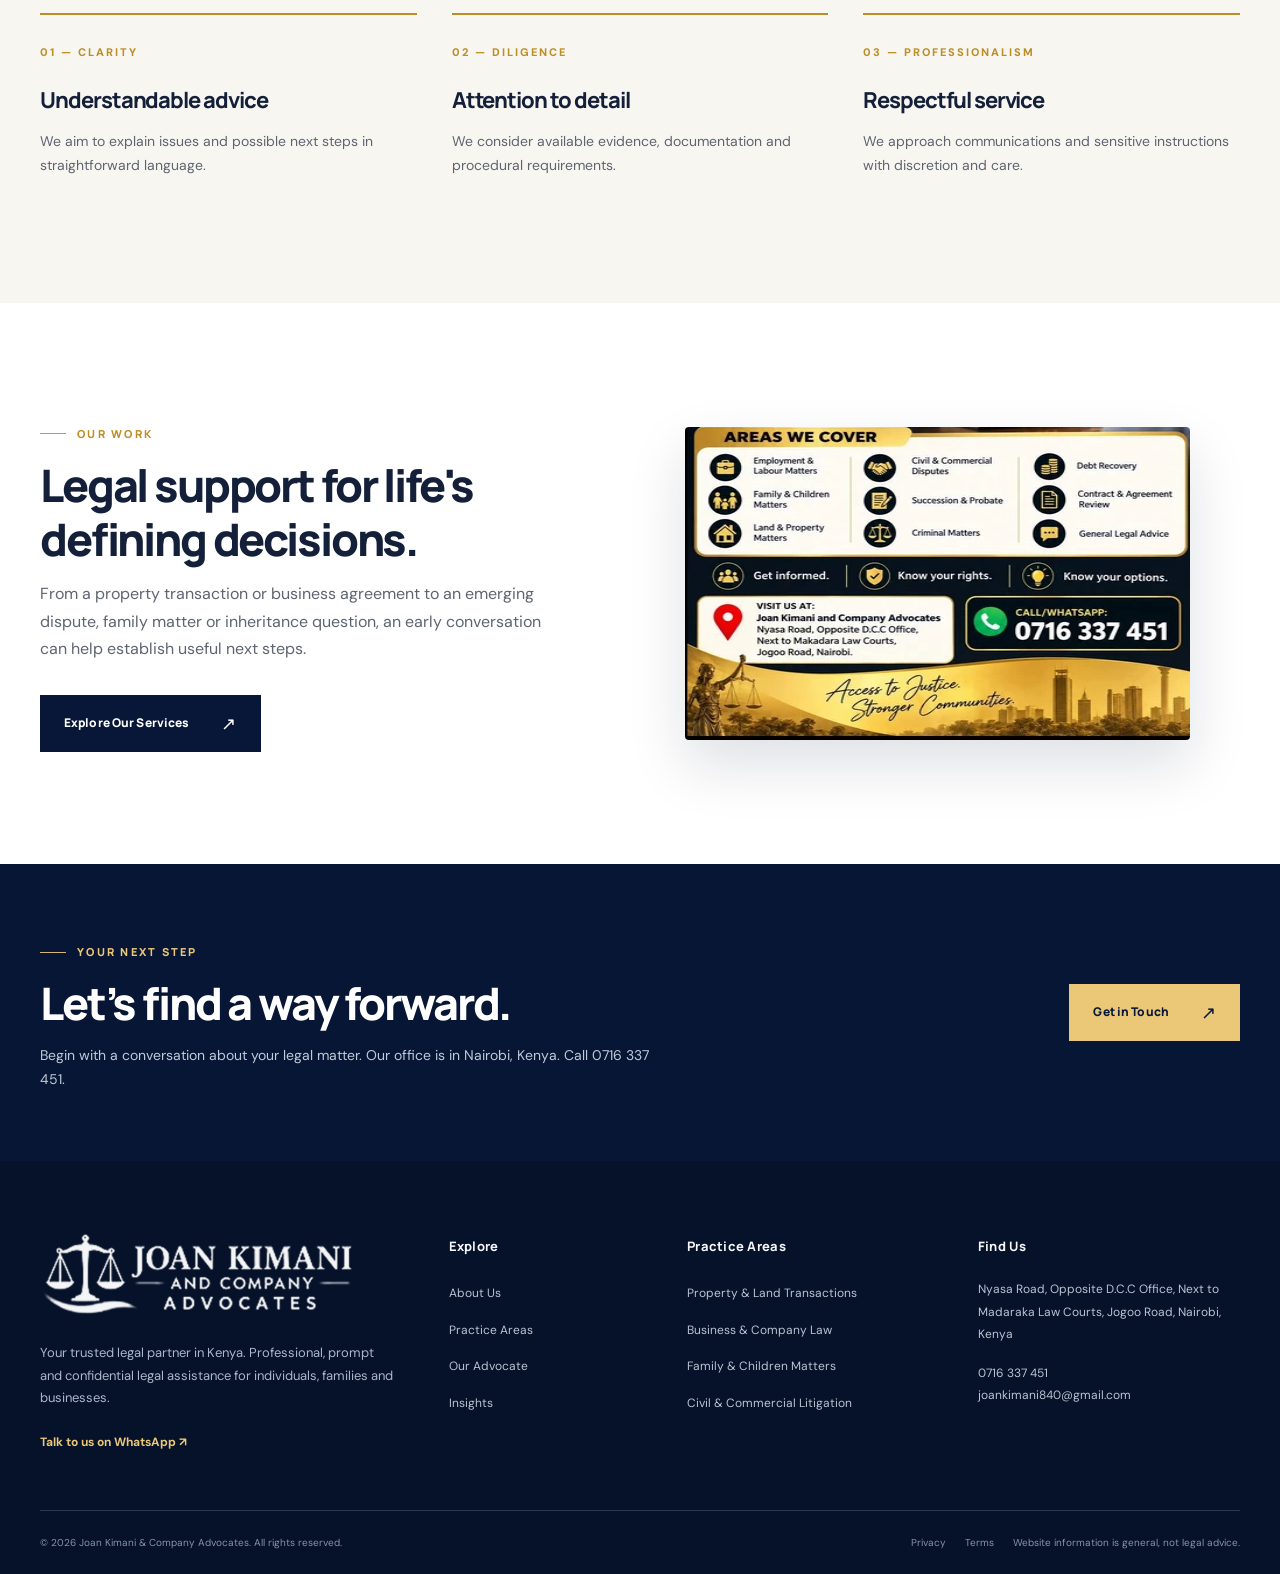
==== commit e43769bd: "Correct reference website layout, legal imagery and 4K transparent logo" ====
--- a/about/index.html
+++ b/about/index.html
@@ -1,8 +1,9 @@
-<!DOCTYPE html><html lang="en-KE"><head><meta charset="utf-8"><meta name="viewport" content="width=device-width,initial-scale=1"><meta name="theme-color" content="#081637"><meta name="color-scheme" content="light"><title>About Our Firm | Joan Kimani &amp; Company Advocates</title><meta name="description" content="Learn about Joan Kimani and Company Advocates in Nairobi and our approach to client service."><meta property="og:type" content="website"><meta property="og:title" content="About Our Firm | Joan Kimani &amp; Company Advocates"><meta property="og:description" content="Learn about Joan Kimani and Company Advocates in Nairobi and our approach to client service."><meta property="og:image" content="/assets/social-preview.jpg"><meta name="twitter:card" content="summary_large_image"><link rel="icon" type="image/png" href="/assets/favicon.png"><link rel="preconnect" href="https://fonts.googleapis.com"><link rel="preconnect" href="https://fonts.gstatic.com" crossorigin><link rel="stylesheet" href="/assets/site.css"><script src="/assets/site.js" defer></script><script type="application/ld+json">{"@context": "https://schema.org", "@type": "LegalService", "name": "Joan Kimani & Company Advocates", "image": "/assets/joan-kimani-logo.png", "telephone": "+254716337451", "email": "joankimani840@gmail.com", "address": {"@type": "PostalAddress", "streetAddress": "Nyasa Road, opposite D.C.C Office, next to Madaraka Law Courts, Jogoo Road", "addressLocality": "Nairobi", "addressCountry": "KE"}, "areaServed": "Kenya"}</script></head><body><a class="skip-link" href="#main-content">Skip to main content</a>
- <div class="utility-bar"><div class="container utility-inner"><span>Nyasa Road · Nairobi, Kenya</span><div class="utility-links"><a href="mailto:joankimani840@gmail.com">joankimani840@gmail.com</a><a href="tel:+254716337451">0716 337 451</a></div></div></div>
- <header class="site-header" id="site-header"><div class="container nav-wrap"><a href="/" class="brand" aria-label="Joan Kimani and Company Advocates home"><img src="/assets/joan-kimani-logo.png" alt="Joan Kimani and Company Advocates logo" width="340" height="90"></a><nav class="desktop-nav" aria-label="Main navigation"><a class="nav-link " href="/" >Home</a><a class="nav-link active" href="/about/" aria-current="page">About Us</a><a class="nav-link " href="/practice-areas/" >Practice Areas</a><a class="nav-link " href="/managing-partner/" >Our Advocate</a><a class="nav-link " href="/insights/" >Insights</a><a class="nav-link " href="/contact/" >Contact</a></nav><div class="header-actions"><a class="header-consult" href="/contact/">Consult Our Office <span aria-hidden="true">↗</span></a><button type="button" class="menu-trigger" aria-label="Open navigation menu" aria-expanded="false" aria-controls="mobile-panel" data-mobile-open><span></span><span></span><span></span></button></div></div></header>
- <div id="mobile-backdrop" class="menu-backdrop" aria-hidden="true"></div><div id="mobile-panel" class="mobile-panel" aria-label="Mobile navigation" aria-hidden="true" inert><div class="mobile-top"><strong>JOAN KIMANI & COMPANY</strong><button type="button" data-mobile-close aria-label="Close navigation menu">×</button></div><nav aria-label="Mobile links"><a href="/" class="mobile-nav-link">Home<span aria-hidden="true">↗</span></a><a href="/about/" class="mobile-nav-link">About Us<span aria-hidden="true">↗</span></a><a href="/practice-areas/" class="mobile-nav-link">Practice Areas<span aria-hidden="true">↗</span></a><a href="/managing-partner/" class="mobile-nav-link">Our Advocate<span aria-hidden="true">↗</span></a><a href="/insights/" class="mobile-nav-link">Insights<span aria-hidden="true">↗</span></a><a href="/contact/" class="mobile-nav-link">Contact<span aria-hidden="true">↗</span></a></nav><a class="btn btn-gold mobile-cta" href="/contact/"><span>Request a Consultation</span><span aria-hidden="true" class="btn-arrow">↗</span></a><div class="mobile-contact"><a href="tel:+254716337451">0716 337 451</a><a href="mailto:joankimani840@gmail.com">joankimani840@gmail.com</a></div></div><main id="main-content"><section class="page-hero"><div class="container"><span class="eyebrow eyebrow-light">ABOUT THE FIRM</span><h1>Counsel that sees the<br>whole picture.</h1><p>Practical, considered legal support from our office in Nairobi.</p><span class="hero-line" aria-hidden="true"></span></div></section><section class="section"><div class="container editorial-grid"><div class="editorial-copy"><span class="eyebrow">WHO WE ARE</span><h2>A practice built on<br>careful understanding.</h2><p>Joan Kimani & Company Advocates is a Kenyan law firm based in Nairobi, Kenya.</p><p>Legal concerns can touch businesses, property, work and family life. Sound guidance begins with understanding the relevant facts, reviewing available information and identifying the appropriate procedures.</p><p>We strive to communicate options clearly and approach client instructions with professional care. The precise scope of assistance is agreed upon after reviewing the circumstances.</p><a class="btn btn-dark " href="/contact/"><span>Discuss Your Matter</span><span aria-hidden="true" class="btn-arrow">↗</span></a></div><aside class="office-card"><span class="eyebrow">OUR OFFICE</span><h3>Rooted in Nairobi.</h3><p>Here when you need guidance.</p><address>Nyasa Road, Opposite D.C.C Office, Next to Madaraka Law Courts, Jogoo Road, Nairobi, Kenya</address><a href="https://www.google.com/maps/search/?api=1&query=Nyasa%20Road%2C%20Opposite%20D.C.C%20Office%2C%20Next%20to%20Madaraka%20Law%20Courts%2C%20Jogoo%20Road%2C%20Nairobi%2C%20Kenya" target="_blank" rel="noopener noreferrer">Find Our Office ↗</a></aside></div></section>
- <section class="section values-section"><div class="container"><div class="section-head"><div><span class="eyebrow">OUR VALUES</span><h2>How we approach your matter.</h2></div></div><div class="values-grid"><article><span>01 — CLARITY</span><h3>Understandable advice</h3><p>We aim to explain issues and possible next steps in straightforward language.</p></article><article><span>02 — DILIGENCE</span><h3>Attention to detail</h3><p>We consider available evidence, documentation and procedural requirements.</p></article><article><span>03 — PROFESSIONALISM</span><h3>Respectful service</h3><p>We approach communications and sensitive instructions with discretion and care.</p></article></div></div></section>
- <section class="section about-bottom"><div class="container about-bottom-grid"><div><span class="eyebrow">OUR WORK</span><h2>Legal support for life's defining decisions.</h2><p>From a property transaction or business agreement to an emerging dispute, family matter or inheritance question, an early conversation can help establish useful next steps.</p><a class="btn btn-dark " href="/practice-areas/"><span>Explore Our Services</span><span aria-hidden="true" class="btn-arrow">↗</span></a></div><img src="/assets/service-guide.webp" loading="lazy" width="433" height="313" alt="Client-provided guide to the firm's legal practice areas and contact details"></div></section></main><section class="prefooter"><div class="container prefooter-wrap"><div><span class="eyebrow eyebrow-light">YOUR NEXT STEP</span><h2>Let’s find a way forward.</h2><p>Begin with a conversation about your legal matter. Our office is in Nairobi, Kenya. Call 0716 337 451.</p></div><a class="btn btn-gold " href="/contact/"><span>Get in Touch</span><span aria-hidden="true" class="btn-arrow">↗</span></a></div></section>
- <footer class="site-footer"><div class="container"><div class="footer-main"><div class="footer-about"><a href="/" class="footer-brand" aria-label="Go to homepage"><img src="/assets/joan-kimani-logo.png" width="270" height="74" alt="Joan Kimani and Company Advocates"></a><p>Your trusted legal partner in Kenya. Professional, prompt and confidential legal assistance for individuals, families and businesses.</p><a class="footer-whatsapp" href="https://wa.me/254716337451?text=Hello%20Joan%20Kimani%20%26%20Company%20Advocates%2C%20I%20would%20like%20to%20enquire%20about%20legal%20services." target="_blank" rel="noopener noreferrer">Talk to us on WhatsApp ↗</a></div><div><h3>Explore</h3><ul><li><a href="/about/">About Us</a></li><li><a href="/practice-areas/">Practice Areas</a></li><li><a href="/managing-partner/">Our Advocate</a></li><li><a href="/insights/">Insights</a></li></ul></div><div><h3>Practice Areas</h3><ul><li><a href="/practice-areas/#property">Property &amp; Land Transactions</a></li><li><a href="/practice-areas/#business">Business &amp; Company Law</a></li><li><a href="/practice-areas/#family">Family &amp; Children Matters</a></li><li><a href="/practice-areas/#litigation">Civil &amp; Commercial Litigation</a></li></ul></div><div class="footer-find"><h3>Find Us</h3><address>Nyasa Road, Opposite D.C.C Office, Next to Madaraka Law Courts, Jogoo Road, Nairobi, Kenya</address><a href="tel:+254716337451">0716 337 451</a><a href="mailto:joankimani840@gmail.com">joankimani840@gmail.com</a></div></div><div class="footer-bottom"><p>© 2026 Joan Kimani &amp; Company Advocates. All rights reserved.</p><div><a href="/privacy/">Privacy</a><a href="/terms/">Terms</a><span>Website information is general, not legal advice.</span></div></div></div></footer>
- <a class="floating-wa" href="https://wa.me/254716337451?text=Hello%20Joan%20Kimani%20%26%20Company%20Advocates%2C%20I%20would%20like%20to%20enquire%20about%20legal%20services." target="_blank" rel="noopener noreferrer" aria-label="WhatsApp Joan Kimani and Company Advocates"><span class="whatsapp-mark" aria-hidden="true">✆</span><span>WhatsApp Us</span></a></body></html>+<!DOCTYPE html>
+<html lang="en-KE"><head><meta charset="utf-8"/><meta content="width=device-width,initial-scale=1" name="viewport"/><meta content="#081637" name="theme-color"/><meta content="light" name="color-scheme"/><title>About Our Firm | Joan Kimani &amp; Company Advocates</title><meta content="Learn about Joan Kimani and Company Advocates in Nairobi and our approach to client service." name="description"/><meta content="website" property="og:type"/><meta content="About Our Firm | Joan Kimani &amp; Company Advocates" property="og:title"/><meta content="Learn about Joan Kimani and Company Advocates in Nairobi and our approach to client service." property="og:description"/><meta content="/assets/social-preview.jpg" property="og:image"/><meta content="summary_large_image" name="twitter:card"/><link href="/assets/favicon.png" rel="icon" type="image/png"/><link href="https://fonts.googleapis.com" rel="preconnect"/><link crossorigin="" href="https://fonts.gstatic.com" rel="preconnect"/><link href="/assets/site.css" rel="stylesheet"/><script defer="" src="/assets/site.js"></script><script type="application/ld+json">{"@context": "https://schema.org", "@type": "LegalService", "name": "Joan Kimani & Company Advocates", "image": "/assets/joan-kimani-logo.png", "telephone": "+254716337451", "email": "joankimani840@gmail.com", "address": {"@type": "PostalAddress", "streetAddress": "Nyasa Road, opposite D.C.C Office, next to Madaraka Law Courts, Jogoo Road", "addressLocality": "Nairobi", "addressCountry": "KE"}, "areaServed": "Kenya"}</script></head><body><a class="skip-link" href="#main-content">Skip to main content</a>
+<div class="utility-bar"><div class="container utility-inner"><span>Nyasa Road · Nairobi, Kenya</span><div class="utility-links"><a href="mailto:joankimani840@gmail.com">joankimani840@gmail.com</a><a href="tel:+254716337451">0716 337 451</a></div></div></div>
+<header class="site-header" id="site-header"><div class="container nav-wrap"><a aria-label="Joan Kimani and Company Advocates home" class="brand" href="/"><img alt="Joan Kimani and Company Advocates logo" height="840" src="/assets/joan-kimani-logo-transparent.png" width="3200"/></a><nav aria-label="Main navigation" class="desktop-nav"><a class="nav-link" href="/">Home</a><a aria-current="page" class="nav-link active" href="/about/">About Us</a><a class="nav-link" href="/practice-areas/">Practice Areas</a><a class="nav-link" href="/managing-partner/">Our Advocate</a><a class="nav-link" href="/insights/">Insights</a><a class="nav-link" href="/contact/">Contact</a></nav><div class="header-actions"><a class="header-consult" href="/contact/">Consult Our Office <span aria-hidden="true">↗</span></a><button aria-controls="mobile-panel" aria-expanded="false" aria-label="Open navigation menu" class="menu-trigger" data-mobile-open="" type="button"><span></span><span></span><span></span></button></div></div></header>
+<div aria-hidden="true" class="menu-backdrop" id="mobile-backdrop"></div><div aria-hidden="true" aria-label="Mobile navigation" class="mobile-panel" id="mobile-panel" inert=""><div class="mobile-top"><strong>JOAN KIMANI &amp; COMPANY</strong><button aria-label="Close navigation menu" data-mobile-close="" type="button">×</button></div><nav aria-label="Mobile links"><a class="mobile-nav-link" href="/">Home<span aria-hidden="true">↗</span></a><a class="mobile-nav-link" href="/about/">About Us<span aria-hidden="true">↗</span></a><a class="mobile-nav-link" href="/practice-areas/">Practice Areas<span aria-hidden="true">↗</span></a><a class="mobile-nav-link" href="/managing-partner/">Our Advocate<span aria-hidden="true">↗</span></a><a class="mobile-nav-link" href="/insights/">Insights<span aria-hidden="true">↗</span></a><a class="mobile-nav-link" href="/contact/">Contact<span aria-hidden="true">↗</span></a></nav><a class="btn btn-gold mobile-cta" href="/contact/"><span>Request a Consultation</span><span aria-hidden="true" class="btn-arrow">↗</span></a><div class="mobile-contact"><a href="tel:+254716337451">0716 337 451</a><a href="mailto:joankimani840@gmail.com">joankimani840@gmail.com</a></div></div><main id="main-content"><section class="page-hero"><div class="container"><span class="eyebrow eyebrow-light">ABOUT THE FIRM</span><h1>Counsel that sees the<br/>whole picture.</h1><p>Practical, considered legal support from our office in Nairobi.</p><span aria-hidden="true" class="hero-line"></span></div></section><section class="section"><div class="container editorial-grid"><div class="editorial-copy"><span class="eyebrow">WHO WE ARE</span><h2>A practice built on<br/>careful understanding.</h2><p>Joan Kimani &amp; Company Advocates is a Kenyan law firm based in Nairobi, Kenya.</p><p>Legal concerns can touch businesses, property, work and family life. Sound guidance begins with understanding the relevant facts, reviewing available information and identifying the appropriate procedures.</p><p>We strive to communicate options clearly and approach client instructions with professional care. The precise scope of assistance is agreed upon after reviewing the circumstances.</p><a class="btn btn-dark" href="/contact/"><span>Discuss Your Matter</span><span aria-hidden="true" class="btn-arrow">↗</span></a></div><aside class="office-card"><span class="eyebrow">OUR OFFICE</span><h3>Rooted in Nairobi.</h3><p>Here when you need guidance.</p><address>Nyasa Road, Opposite D.C.C Office, Next to Madaraka Law Courts, Jogoo Road, Nairobi, Kenya</address><a href="https://www.google.com/maps/search/?api=1&amp;query=Nyasa%20Road%2C%20Opposite%20D.C.C%20Office%2C%20Next%20to%20Madaraka%20Law%20Courts%2C%20Jogoo%20Road%2C%20Nairobi%2C%20Kenya" rel="noopener noreferrer" target="_blank">Find Our Office ↗</a></aside></div></section>
+<section class="section values-section"><div class="container"><div class="section-head"><div><span class="eyebrow">OUR VALUES</span><h2>How we approach your matter.</h2></div></div><div class="values-grid"><article><span>01 — CLARITY</span><h3>Understandable advice</h3><p>We aim to explain issues and possible next steps in straightforward language.</p></article><article><span>02 — DILIGENCE</span><h3>Attention to detail</h3><p>We consider available evidence, documentation and procedural requirements.</p></article><article><span>03 — PROFESSIONALISM</span><h3>Respectful service</h3><p>We approach communications and sensitive instructions with discretion and care.</p></article></div></div></section>
+<section class="section about-bottom"><div class="container about-bottom-grid"><div><span class="eyebrow">OUR WORK</span><h2>Legal support for life's defining decisions.</h2><p>From a property transaction or business agreement to an emerging dispute, family matter or inheritance question, an early conversation can help establish useful next steps.</p><a class="btn btn-dark" href="/practice-areas/"><span>Explore Our Services</span><span aria-hidden="true" class="btn-arrow">↗</span></a></div><img alt="Client-provided guide to the firm's legal practice areas and contact details" height="313" loading="lazy" src="/assets/service-guide.webp" width="433"/></div></section></main><section class="prefooter"><div class="container prefooter-wrap"><div><span class="eyebrow eyebrow-light">YOUR NEXT STEP</span><h2>Let’s find a way forward.</h2><p>Begin with a conversation about your legal matter. Our office is in Nairobi, Kenya. Call 0716 337 451.</p></div><a class="btn btn-gold" href="/contact/"><span>Get in Touch</span><span aria-hidden="true" class="btn-arrow">↗</span></a></div></section>
+<footer class="site-footer"><div class="container"><div class="footer-main"><div class="footer-about"><a aria-label="Go to homepage" class="footer-brand" href="/"><img alt="Joan Kimani and Company Advocates" height="840" src="/assets/joan-kimani-logo-transparent.png" width="3200"/></a><p>Your trusted legal partner in Kenya. Professional, prompt and confidential legal assistance for individuals, families and businesses.</p><a class="footer-whatsapp" href="https://wa.me/254716337451?text=Hello%20Joan%20Kimani%20%26%20Company%20Advocates%2C%20I%20would%20like%20to%20enquire%20about%20legal%20services." rel="noopener noreferrer" target="_blank">Talk to us on WhatsApp ↗</a></div><div><h3>Explore</h3><ul><li><a href="/about/">About Us</a></li><li><a href="/practice-areas/">Practice Areas</a></li><li><a href="/managing-partner/">Our Advocate</a></li><li><a href="/insights/">Insights</a></li></ul></div><div><h3>Practice Areas</h3><ul><li><a href="/practice-areas/#property">Property &amp; Land Transactions</a></li><li><a href="/practice-areas/#business">Business &amp; Company Law</a></li><li><a href="/practice-areas/#family">Family &amp; Children Matters</a></li><li><a href="/practice-areas/#litigation">Civil &amp; Commercial Litigation</a></li></ul></div><div class="footer-find"><h3>Find Us</h3><address>Nyasa Road, Opposite D.C.C Office, Next to Madaraka Law Courts, Jogoo Road, Nairobi, Kenya</address><a href="tel:+254716337451">0716 337 451</a><a href="mailto:joankimani840@gmail.com">joankimani840@gmail.com</a></div></div><div class="footer-bottom"><p>© 2026 Joan Kimani &amp; Company Advocates. All rights reserved.</p><div><a href="/privacy/">Privacy</a><a href="/terms/">Terms</a><span>Website information is general, not legal advice.</span></div></div></div></footer>
+<a aria-label="WhatsApp Joan Kimani and Company Advocates" class="floating-wa" href="https://wa.me/254716337451?text=Hello%20Joan%20Kimani%20%26%20Company%20Advocates%2C%20I%20would%20like%20to%20enquire%20about%20legal%20services." rel="noopener noreferrer" target="_blank"><span aria-hidden="true" class="whatsapp-mark">✆</span><span>WhatsApp Us</span></a></body></html>
--- a/assets/site.css
+++ b/assets/site.css
@@ -34,3 +34,11 @@
 @media(max-width:700px){html{scroll-padding-top:80px}.container{width:calc(100% - 38px)}.utility-inner{justify-content:center;min-height:31px}.utility-inner>span{display:none}.utility-links{justify-content:center;gap:13px;font-size:10px}.site-header .nav-wrap{min-height:75px}.brand{width:235px;flex:0 1 235px}.brand img{max-height:62px}.section{padding:68px 0}.eyebrow{font-size:10px;letter-spacing:1.7px}.section-head{display:block;margin-bottom:27px}.section-head .btn{margin-top:24px}.section-head h2{font-size:clamp(29px,8.5vw,39px)}.section-head p{font-size:14px}.btn{min-height:49px;padding:13px 16px;gap:18px;font-size:11px}.hero-grid{display:flex;flex-direction:column;min-height:unset;align-items:stretch}.hero-copy{padding:67px 0 20px}.hero-copy h1{font-size:clamp(43px,10.4vw,68px);margin:17px 0 21px}.hero-copy>p{font-size:14px;line-height:1.8;margin-bottom:25px}.hero-buttons{gap:10px}.hero-trust{margin-top:31px;gap:8px 13px;font-size:10px;padding-top:16px}.hero-trust span:not(:last-child):after{margin-left:13px}.scroll-cue{margin-top:23px;font-size:9px}.hero-visual{width:100%;height:400px;margin:10px 0 0;align-self:center;max-width:440px}.hero-visual img{height:400px;width:84%;margin:auto;object-position:center 21%;border-radius:210px 210px 0 0}.hero-visual:before{inset:35px 16px 0 45px}.hero-photo-ring{inset:18px 16px 0 30px}.hero-photo-caption{right:0;bottom:18px;min-width:170px;padding:10px 16px}.hero-photo-caption span{font-size:14px}.hero-photo-caption small{font-size:7px}.about-grid,.approach-grid,.advocate-feature-grid,.editorial-grid,.about-bottom-grid,.profile-grid,.contact-grid{grid-template-columns:1fr;gap:36px}.about-art{max-width:510px;margin:auto;width:calc(100% - 10px)}.about-art,.about-art img{height:425px;min-height:425px}.about-text h2{margin-top:16px}.about-text h3{font-size:21px}.about-text blockquote{font-size:16px}.principle-grid{grid-template-columns:1fr;gap:14px}.principle-grid article{min-height:0;padding:26px 26px}.principle-grid h3{margin:12px 0;font-size:21px}.practice-grid{grid-template-columns:repeat(2,1fr)}.practice-tile{min-height:220px;padding:20px 17px}.practice-tile h3{font-size:18px}.tile-foot{font-size:8px;letter-spacing:1px}.more-practices{display:block}.more-practices>span{display:block;margin-bottom:7px}.negotiation-section{padding:60px 0}.negotiation-wrap{grid-template-columns:1fr;gap:17px}.negotiation-wrap h2{font-size:clamp(31px,8vw,45px)}.negotiation-wrap p{font-size:14px}.approach-list{gap:30px 15px}.advocate-feature-grid{gap:30px}.advocate-feature-photo{height:380px;max-width:440px;width:calc(100% - 24px)}.advocate-feature-photo:after{inset:18px -20px -20px 19px}.insight-grid{grid-template-columns:1fr;gap:16px}.insight-card{min-height:245px}.insight-card h3{margin-top:13px}.closing-content,.prefooter-wrap{flex-direction:column;align-items:flex-start}.closing-content{gap:18px}.page-hero{padding:72px 0 73px}.page-hero h1{font-size:clamp(38px,10vw,55px)}.page-hero p{font-size:14px}.page-hero h1 br{display:none}.hero-line{margin-top:27px}.office-card{padding:35px}.values-grid{grid-template-columns:1fr;gap:17px}.values-grid h3{margin:11px 0}.about-bottom-grid{gap:36px}.practice-intro{padding-bottom:38px}.practice-row{padding:52px 0}.practice-row-grid{display:flex;flex-direction:column;gap:29px}.practice-row.row-alt .practice-row-grid{flex-direction:column-reverse}.area-img{height:300px;width:100%}.area-copy{width:100%}.area-copy h2{font-size:clamp(29px,7.5vw,40px)}.area-copy h3{font-size:16px}.area-copy p{font-size:14px}.profile-photo{max-width:490px}.profile-photo img{height:485px}.profile-description h2{font-size:clamp(30px,8vw,42px)}.full-article{grid-template-columns:1fr;gap:3px;padding-bottom:45px;margin-bottom:45px}.article-index{padding-top:0}.full-article h2{font-size:32px}.contact-form-card{padding:31px 23px}.contact-form-card h3{font-size:27px}.contact-grid{gap:43px}.contact-point{padding:16px 0}.location-panel{grid-template-columns:1fr}.location-visual,.location-visual iframe{min-height:300px;height:300px}.location-details{padding:30px 26px}.footer-main{grid-template-columns:repeat(2,1fr);gap:37px 20px;padding:55px 0 43px}.footer-about{grid-column:1/-1}.footer-about p{margin-top:16px}.footer-find{grid-column:1/-1}.footer-bottom{align-items:flex-start;flex-direction:column;gap:11px}.footer-bottom>div{gap:11px}.floating-wa{right:13px;bottom:13px;padding:11px 13px}.prefooter{padding:61px 0}}
 @media(max-width:410px){.utility-links{font-size:9px;gap:9px}.brand{width:200px;flex-basis:200px}.hero-copy h1{font-size:42px}.hero-trust span{display:block}.hero-trust span:after{display:none}.hero-trust{flex-direction:column;gap:3px}.hero-buttons .btn{width:100%}.hero-visual{height:360px}.hero-visual img{height:360px}.practice-grid{grid-template-columns:1fr}.practice-tile{min-height:185px}.tile-line{margin:10px 0 3px}.practice-tile h3{margin-bottom:11px}.approach-list{grid-template-columns:1fr}.form-grid{grid-template-columns:1fr}.form-grid>.field{grid-column:1/-1}.contact-form-card{padding:27px 19px}.floating-wa>span:last-child{display:none}.floating-wa{padding:11px}}
 @media(prefers-reduced-motion:reduce){html{scroll-behavior:auto}*,*:before,*:after{animation-duration:.01ms!important;transition-duration:.01ms!important}}
+
+/* v2: faithful photo-led reference treatment; responsive, no generated visuals */
+.brand{width:302px;flex-basis:302px}.brand img{width:100%;height:76px;object-fit:contain;object-position:left center;max-height:none}
+.footer-brand{display:block;max-width:315px;background:transparent!important;padding:0!important;border:0!important;border-radius:0!important;box-shadow:none!important}.footer-brand img{width:100%;height:auto;object-fit:contain;background:transparent!important;mix-blend-mode:screen;filter:brightness(0) invert(1);opacity:.96}
+.hero-home{background:#081637;isolation:isolate}.hero-home:before{background:linear-gradient(90deg,#071630 0%,#081a38 56%,transparent 100%)}.hero-grid{grid-template-columns:52% 48%;min-height:640px}.hero-copy{padding:76px 0 84px;position:relative;z-index:4}.hero-copy h1{font-size:clamp(48px,5.1vw,72px);line-height:1.11;max-width:620px;margin:25px 0}.hero-copy h1 em{display:inline;color:#e5bd62;font-style:normal}.hero-photo-stack{position:relative;height:610px;min-width:0;align-self:end;padding:38px 8px 0 16px}.hero-image{position:absolute;overflow:hidden;box-shadow:0 24px 75px #0005}.hero-image img{width:100%;height:100%;object-fit:cover;display:block}.hero-image-main{top:38px;right:-60px;width:93%;height:490px;z-index:1}.hero-image-main:after{content:'';position:absolute;inset:0;background:linear-gradient(180deg,transparent 50%,#07163040)}.hero-image-secondary{left:-9px;bottom:22px;width:47%;height:238px;border:9px solid #091b39;z-index:2}.hero-image-label{position:absolute;right:-20px;bottom:48px;z-index:3;background:#e9c779;color:#0a1733;min-width:240px;padding:20px 23px;display:grid;gap:3px;box-shadow:0 15px 45px #0003}.hero-image-label span{font-size:9px;font-weight:800;letter-spacing:2px}.hero-image-label strong{font-size:17px;font-weight:800}.hero-photo-ring,.hero-photo-caption{display:none}.hero-home .scroll-cue{margin-top:25px}.about-art{background:#eae4d9}.about-art img{object-position:center center}.practice-grid{gap:14px;background:none;border:0}.practice-tile,.practice-tile:nth-child(2),.practice-tile:nth-child(4),.practice-tile:nth-child(6){min-height:300px;background:linear-gradient(0deg,rgba(4,16,39,.94),rgba(4,16,39,.32)),var(--tile-image) center /cover no-repeat!important}.practice-tile:hover{background:linear-gradient(0deg,rgba(5,18,42,.94),rgba(5,18,42,.15)),var(--tile-image) center /cover no-repeat!important}.practice-tile::before{display:none}.practice-tile h3{font-size:23px;text-shadow:0 2px 15px #0005}.insight-photo{height:175px;width:calc(100% + 0px);object-fit:cover;margin:0 0 22px;border-radius:1px}.insight-card{overflow:hidden}.hero-trust{max-width:600px}
+@media(max-width:1100px){.brand{flex-basis:235px;width:235px}.brand img{height:66px}.desktop-nav{gap:14px}.hero-image-main{right:0}.hero-image-label{right:5px}}
+@media(max-width:900px){.hero-grid{grid-template-columns:1fr;min-height:auto}.hero-copy{padding:65px 0 32px}.hero-copy h1{max-width:700px}.hero-photo-stack{height:440px;max-width:660px;width:100%;margin:0 auto;align-self:auto;padding:0}.hero-image-main{top:12px;right:10px;width:87%;height:375px}.hero-image-secondary{left:0;bottom:3px;width:42%;height:185px}.hero-image-label{bottom:22px;right:0}.practice-grid{grid-template-columns:repeat(2,minmax(0,1fr))}}
+@media(max-width:600px){.brand{width:210px;flex-basis:210px}.brand img{height:57px}.hero-copy{padding:55px 0 17px}.hero-copy h1{font-size:clamp(42px,10vw,60px)}.hero-photo-stack{height:350px}.hero-image-main{height:305px;right:0;width:88%}.hero-image-secondary{height:147px;border-width:6px;left:0;bottom:4px}.hero-image-label{min-width:0;padding:12px 15px;bottom:13px;right:0}.hero-image-label strong{font-size:12px}.practice-grid{grid-template-columns:1fr;gap:12px}.practice-tile,.practice-tile:nth-child(2),.practice-tile:nth-child(4),.practice-tile:nth-child(6){min-height:270px}.footer-brand img{max-width:260px}}
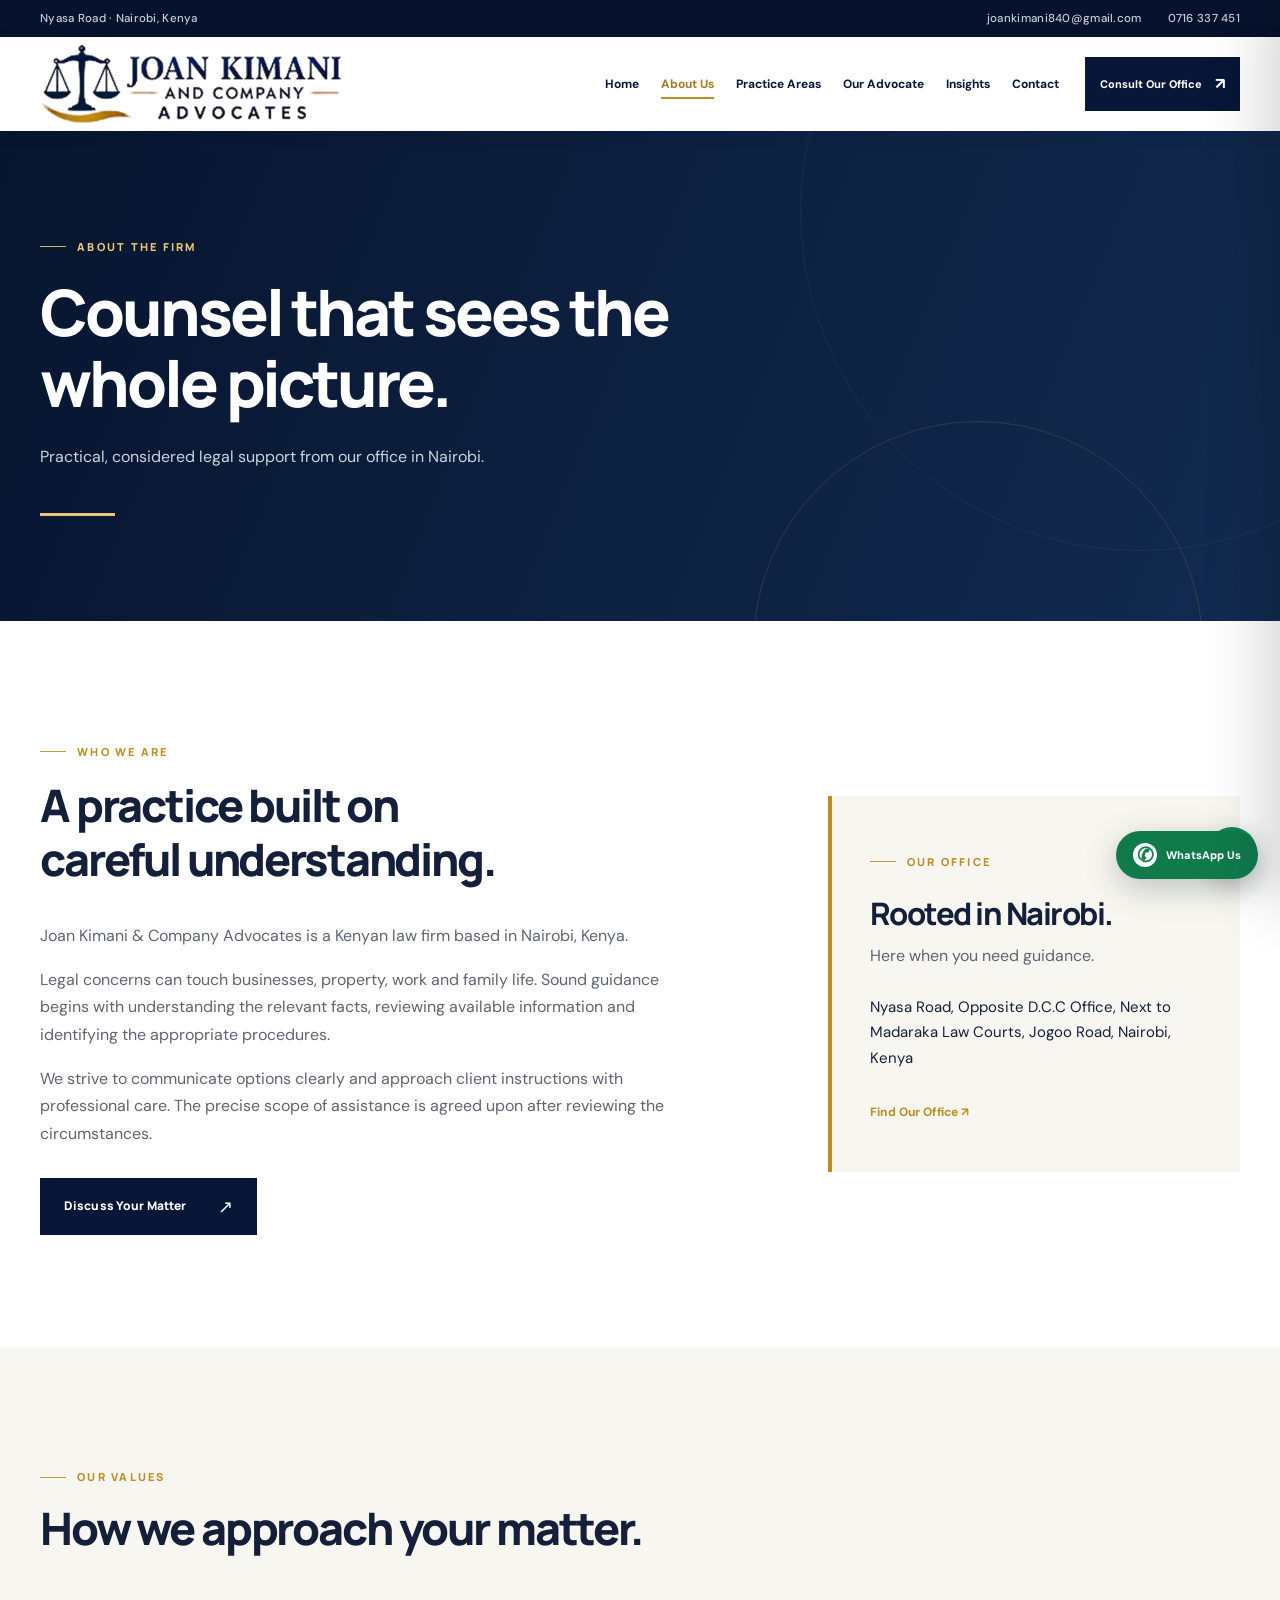
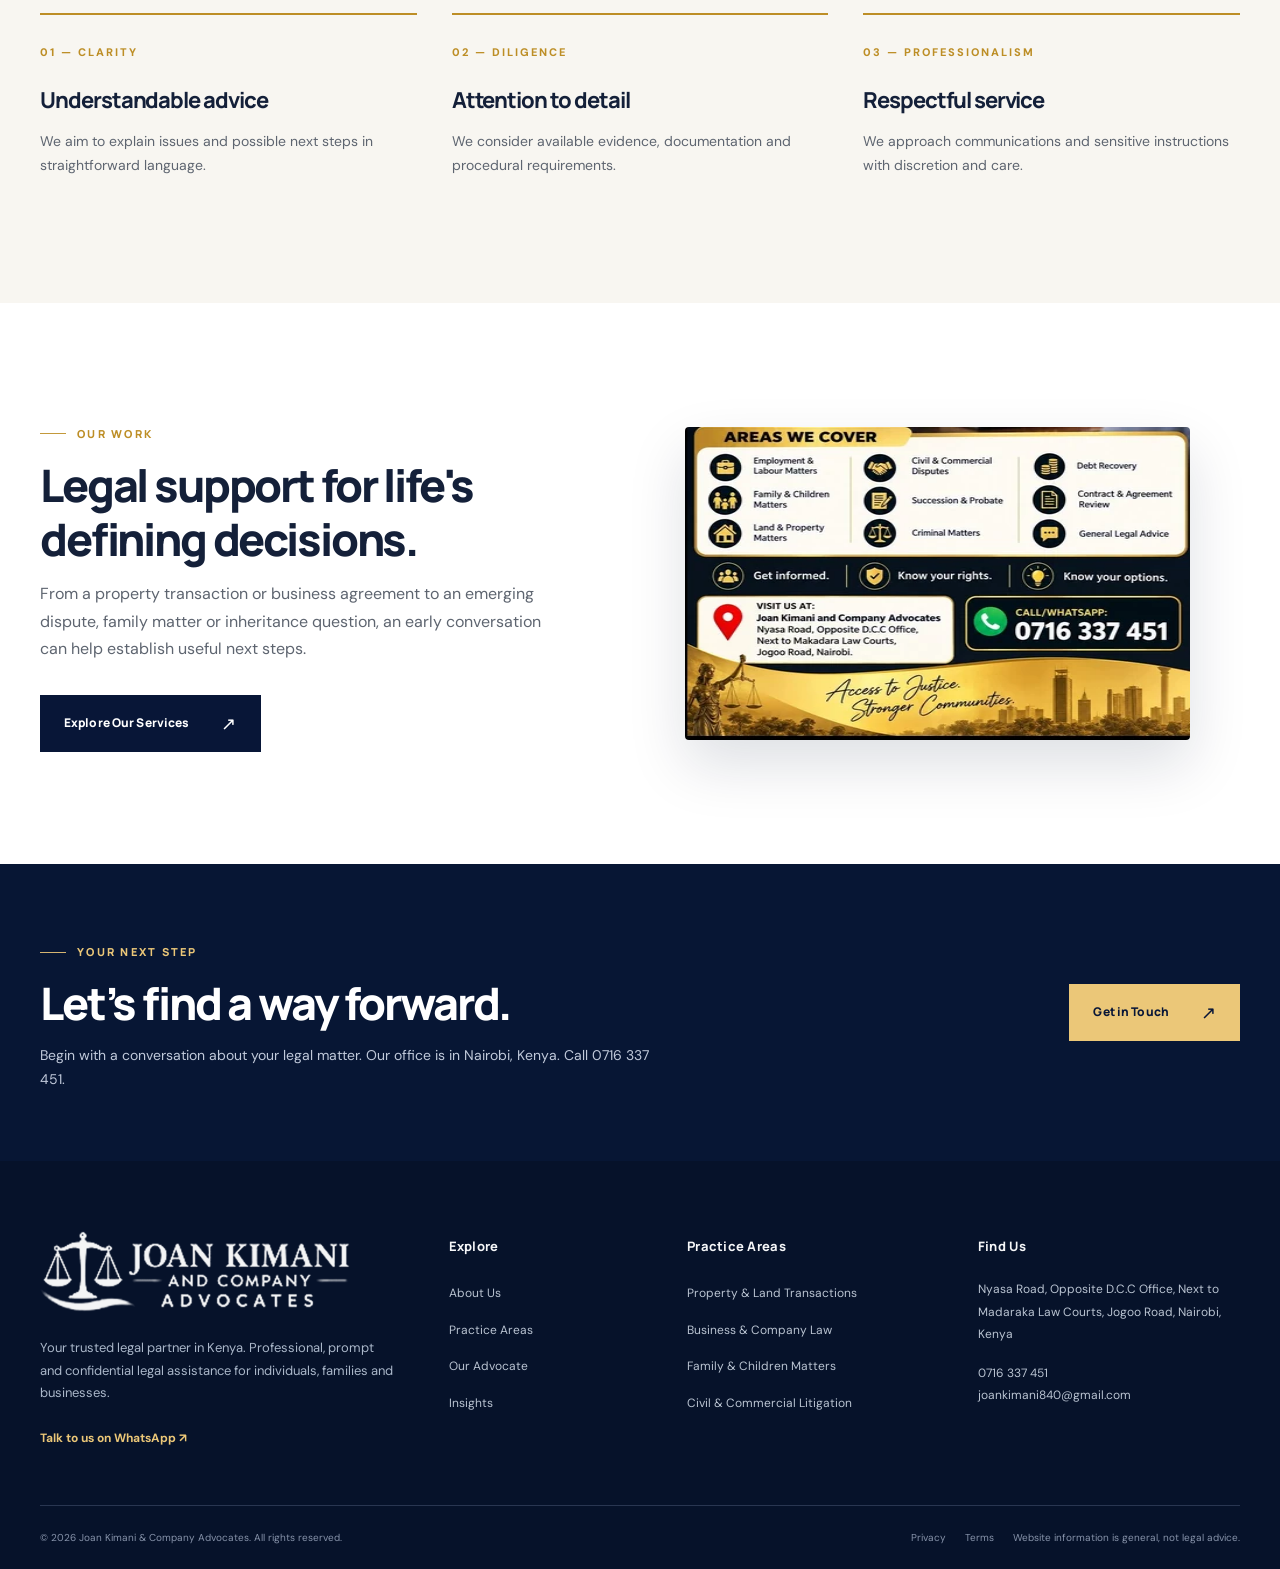
==== commit 6e4706ab: "Fix hero background, 4K branding, imagery and WhatsApp UI" ====
--- a/about/index.html
+++ b/about/index.html
@@ -1,9 +1,10 @@
 <!DOCTYPE html>
+
 <html lang="en-KE"><head><meta charset="utf-8"/><meta content="width=device-width,initial-scale=1" name="viewport"/><meta content="#081637" name="theme-color"/><meta content="light" name="color-scheme"/><title>About Our Firm | Joan Kimani &amp; Company Advocates</title><meta content="Learn about Joan Kimani and Company Advocates in Nairobi and our approach to client service." name="description"/><meta content="website" property="og:type"/><meta content="About Our Firm | Joan Kimani &amp; Company Advocates" property="og:title"/><meta content="Learn about Joan Kimani and Company Advocates in Nairobi and our approach to client service." property="og:description"/><meta content="/assets/social-preview.jpg" property="og:image"/><meta content="summary_large_image" name="twitter:card"/><link href="/assets/favicon.png" rel="icon" type="image/png"/><link href="https://fonts.googleapis.com" rel="preconnect"/><link crossorigin="" href="https://fonts.gstatic.com" rel="preconnect"/><link href="/assets/site.css" rel="stylesheet"/><script defer="" src="/assets/site.js"></script><script type="application/ld+json">{"@context": "https://schema.org", "@type": "LegalService", "name": "Joan Kimani & Company Advocates", "image": "/assets/joan-kimani-logo.png", "telephone": "+254716337451", "email": "joankimani840@gmail.com", "address": {"@type": "PostalAddress", "streetAddress": "Nyasa Road, opposite D.C.C Office, next to Madaraka Law Courts, Jogoo Road", "addressLocality": "Nairobi", "addressCountry": "KE"}, "areaServed": "Kenya"}</script></head><body><a class="skip-link" href="#main-content">Skip to main content</a>
 <div class="utility-bar"><div class="container utility-inner"><span>Nyasa Road · Nairobi, Kenya</span><div class="utility-links"><a href="mailto:joankimani840@gmail.com">joankimani840@gmail.com</a><a href="tel:+254716337451">0716 337 451</a></div></div></div>
-<header class="site-header" id="site-header"><div class="container nav-wrap"><a aria-label="Joan Kimani and Company Advocates home" class="brand" href="/"><img alt="Joan Kimani and Company Advocates logo" height="840" src="/assets/joan-kimani-logo-transparent.png" width="3200"/></a><nav aria-label="Main navigation" class="desktop-nav"><a class="nav-link" href="/">Home</a><a aria-current="page" class="nav-link active" href="/about/">About Us</a><a class="nav-link" href="/practice-areas/">Practice Areas</a><a class="nav-link" href="/managing-partner/">Our Advocate</a><a class="nav-link" href="/insights/">Insights</a><a class="nav-link" href="/contact/">Contact</a></nav><div class="header-actions"><a class="header-consult" href="/contact/">Consult Our Office <span aria-hidden="true">↗</span></a><button aria-controls="mobile-panel" aria-expanded="false" aria-label="Open navigation menu" class="menu-trigger" data-mobile-open="" type="button"><span></span><span></span><span></span></button></div></div></header>
+<header class="site-header" id="site-header"><div class="container nav-wrap"><a aria-label="Joan Kimani and Company Advocates home" class="brand" href="/"><img alt="Joan Kimani and Company Advocates logo" height="1008" src="/assets/joan-kimani-logo-transparent-4k.png" width="3840"/></a><nav aria-label="Main navigation" class="desktop-nav"><a class="nav-link" href="/">Home</a><a aria-current="page" class="nav-link active" href="/about/">About Us</a><a class="nav-link" href="/practice-areas/">Practice Areas</a><a class="nav-link" href="/managing-partner/">Our Advocate</a><a class="nav-link" href="/insights/">Insights</a><a class="nav-link" href="/contact/">Contact</a></nav><div class="header-actions"><a class="header-consult" href="/contact/">Consult Our Office <span aria-hidden="true">↗</span></a><button aria-controls="mobile-panel" aria-expanded="false" aria-label="Open navigation menu" class="menu-trigger" data-mobile-open="" type="button"><span></span><span></span><span></span></button></div></div></header>
 <div aria-hidden="true" class="menu-backdrop" id="mobile-backdrop"></div><div aria-hidden="true" aria-label="Mobile navigation" class="mobile-panel" id="mobile-panel" inert=""><div class="mobile-top"><strong>JOAN KIMANI &amp; COMPANY</strong><button aria-label="Close navigation menu" data-mobile-close="" type="button">×</button></div><nav aria-label="Mobile links"><a class="mobile-nav-link" href="/">Home<span aria-hidden="true">↗</span></a><a class="mobile-nav-link" href="/about/">About Us<span aria-hidden="true">↗</span></a><a class="mobile-nav-link" href="/practice-areas/">Practice Areas<span aria-hidden="true">↗</span></a><a class="mobile-nav-link" href="/managing-partner/">Our Advocate<span aria-hidden="true">↗</span></a><a class="mobile-nav-link" href="/insights/">Insights<span aria-hidden="true">↗</span></a><a class="mobile-nav-link" href="/contact/">Contact<span aria-hidden="true">↗</span></a></nav><a class="btn btn-gold mobile-cta" href="/contact/"><span>Request a Consultation</span><span aria-hidden="true" class="btn-arrow">↗</span></a><div class="mobile-contact"><a href="tel:+254716337451">0716 337 451</a><a href="mailto:joankimani840@gmail.com">joankimani840@gmail.com</a></div></div><main id="main-content"><section class="page-hero"><div class="container"><span class="eyebrow eyebrow-light">ABOUT THE FIRM</span><h1>Counsel that sees the<br/>whole picture.</h1><p>Practical, considered legal support from our office in Nairobi.</p><span aria-hidden="true" class="hero-line"></span></div></section><section class="section"><div class="container editorial-grid"><div class="editorial-copy"><span class="eyebrow">WHO WE ARE</span><h2>A practice built on<br/>careful understanding.</h2><p>Joan Kimani &amp; Company Advocates is a Kenyan law firm based in Nairobi, Kenya.</p><p>Legal concerns can touch businesses, property, work and family life. Sound guidance begins with understanding the relevant facts, reviewing available information and identifying the appropriate procedures.</p><p>We strive to communicate options clearly and approach client instructions with professional care. The precise scope of assistance is agreed upon after reviewing the circumstances.</p><a class="btn btn-dark" href="/contact/"><span>Discuss Your Matter</span><span aria-hidden="true" class="btn-arrow">↗</span></a></div><aside class="office-card"><span class="eyebrow">OUR OFFICE</span><h3>Rooted in Nairobi.</h3><p>Here when you need guidance.</p><address>Nyasa Road, Opposite D.C.C Office, Next to Madaraka Law Courts, Jogoo Road, Nairobi, Kenya</address><a href="https://www.google.com/maps/search/?api=1&amp;query=Nyasa%20Road%2C%20Opposite%20D.C.C%20Office%2C%20Next%20to%20Madaraka%20Law%20Courts%2C%20Jogoo%20Road%2C%20Nairobi%2C%20Kenya" rel="noopener noreferrer" target="_blank">Find Our Office ↗</a></aside></div></section>
 <section class="section values-section"><div class="container"><div class="section-head"><div><span class="eyebrow">OUR VALUES</span><h2>How we approach your matter.</h2></div></div><div class="values-grid"><article><span>01 — CLARITY</span><h3>Understandable advice</h3><p>We aim to explain issues and possible next steps in straightforward language.</p></article><article><span>02 — DILIGENCE</span><h3>Attention to detail</h3><p>We consider available evidence, documentation and procedural requirements.</p></article><article><span>03 — PROFESSIONALISM</span><h3>Respectful service</h3><p>We approach communications and sensitive instructions with discretion and care.</p></article></div></div></section>
 <section class="section about-bottom"><div class="container about-bottom-grid"><div><span class="eyebrow">OUR WORK</span><h2>Legal support for life's defining decisions.</h2><p>From a property transaction or business agreement to an emerging dispute, family matter or inheritance question, an early conversation can help establish useful next steps.</p><a class="btn btn-dark" href="/practice-areas/"><span>Explore Our Services</span><span aria-hidden="true" class="btn-arrow">↗</span></a></div><img alt="Client-provided guide to the firm's legal practice areas and contact details" height="313" loading="lazy" src="/assets/service-guide.webp" width="433"/></div></section></main><section class="prefooter"><div class="container prefooter-wrap"><div><span class="eyebrow eyebrow-light">YOUR NEXT STEP</span><h2>Let’s find a way forward.</h2><p>Begin with a conversation about your legal matter. Our office is in Nairobi, Kenya. Call 0716 337 451.</p></div><a class="btn btn-gold" href="/contact/"><span>Get in Touch</span><span aria-hidden="true" class="btn-arrow">↗</span></a></div></section>
-<footer class="site-footer"><div class="container"><div class="footer-main"><div class="footer-about"><a aria-label="Go to homepage" class="footer-brand" href="/"><img alt="Joan Kimani and Company Advocates" height="840" src="/assets/joan-kimani-logo-transparent.png" width="3200"/></a><p>Your trusted legal partner in Kenya. Professional, prompt and confidential legal assistance for individuals, families and businesses.</p><a class="footer-whatsapp" href="https://wa.me/254716337451?text=Hello%20Joan%20Kimani%20%26%20Company%20Advocates%2C%20I%20would%20like%20to%20enquire%20about%20legal%20services." rel="noopener noreferrer" target="_blank">Talk to us on WhatsApp ↗</a></div><div><h3>Explore</h3><ul><li><a href="/about/">About Us</a></li><li><a href="/practice-areas/">Practice Areas</a></li><li><a href="/managing-partner/">Our Advocate</a></li><li><a href="/insights/">Insights</a></li></ul></div><div><h3>Practice Areas</h3><ul><li><a href="/practice-areas/#property">Property &amp; Land Transactions</a></li><li><a href="/practice-areas/#business">Business &amp; Company Law</a></li><li><a href="/practice-areas/#family">Family &amp; Children Matters</a></li><li><a href="/practice-areas/#litigation">Civil &amp; Commercial Litigation</a></li></ul></div><div class="footer-find"><h3>Find Us</h3><address>Nyasa Road, Opposite D.C.C Office, Next to Madaraka Law Courts, Jogoo Road, Nairobi, Kenya</address><a href="tel:+254716337451">0716 337 451</a><a href="mailto:joankimani840@gmail.com">joankimani840@gmail.com</a></div></div><div class="footer-bottom"><p>© 2026 Joan Kimani &amp; Company Advocates. All rights reserved.</p><div><a href="/privacy/">Privacy</a><a href="/terms/">Terms</a><span>Website information is general, not legal advice.</span></div></div></div></footer>
-<a aria-label="WhatsApp Joan Kimani and Company Advocates" class="floating-wa" href="https://wa.me/254716337451?text=Hello%20Joan%20Kimani%20%26%20Company%20Advocates%2C%20I%20would%20like%20to%20enquire%20about%20legal%20services." rel="noopener noreferrer" target="_blank"><span aria-hidden="true" class="whatsapp-mark">✆</span><span>WhatsApp Us</span></a></body></html>+<footer class="site-footer"><div class="container"><div class="footer-main"><div class="footer-about"><a aria-label="Go to homepage" class="footer-brand" href="/"><img alt="Joan Kimani and Company Advocates" height="1008" src="/assets/joan-kimani-logo-footer-4k.png" width="3840"/></a><p>Your trusted legal partner in Kenya. Professional, prompt and confidential legal assistance for individuals, families and businesses.</p><a class="footer-whatsapp" href="https://wa.me/254716337451?text=Hello%20Joan%20Kimani%20%26%20Company%20Advocates%2C%20I%20would%20like%20to%20enquire%20about%20legal%20services." rel="noopener noreferrer" target="_blank">Talk to us on WhatsApp ↗</a></div><div><h3>Explore</h3><ul><li><a href="/about/">About Us</a></li><li><a href="/practice-areas/">Practice Areas</a></li><li><a href="/managing-partner/">Our Advocate</a></li><li><a href="/insights/">Insights</a></li></ul></div><div><h3>Practice Areas</h3><ul><li><a href="/practice-areas/#property">Property &amp; Land Transactions</a></li><li><a href="/practice-areas/#business">Business &amp; Company Law</a></li><li><a href="/practice-areas/#family">Family &amp; Children Matters</a></li><li><a href="/practice-areas/#litigation">Civil &amp; Commercial Litigation</a></li></ul></div><div class="footer-find"><h3>Find Us</h3><address>Nyasa Road, Opposite D.C.C Office, Next to Madaraka Law Courts, Jogoo Road, Nairobi, Kenya</address><a href="tel:+254716337451">0716 337 451</a><a href="mailto:joankimani840@gmail.com">joankimani840@gmail.com</a></div></div><div class="footer-bottom"><p>© 2026 Joan Kimani &amp; Company Advocates. All rights reserved.</p><div><a href="/privacy/">Privacy</a><a href="/terms/">Terms</a><span>Website information is general, not legal advice.</span></div></div></div></footer>
+<a aria-label="WhatsApp Joan Kimani and Company Advocates" class="floating-wa" href="https://wa.me/254716337451?text=Hello%20Joan%20Kimani%20%26%20Company%20Advocates%2C%20I%20would%20like%20to%20enquire%20about%20legal%20services." rel="noopener noreferrer" target="_blank"><span aria-hidden="true" class="whatsapp-mark">✆</span><span>WhatsApp Us</span></a><a aria-label="Chat with Joan Kimani and Company Advocates on WhatsApp" class="floating-whatsapp" href="https://wa.me/254716337451?text=Hello%2C%20I%20would%20like%20to%20enquire%20about%20legal%20services." rel="noopener noreferrer" target="_blank" title="Chat with us on WhatsApp"><svg aria-hidden="true" focusable="false" role="img" viewbox="0 0 32 32" xmlns="http://www.w3.org/2000/svg"><path d="M16 .8C7.61.8.8 7.59.8 15.98c0 2.69.7 5.31 2.03 7.62L.7 31.3l7.91-2.08a15.15 15.15 0 0 0 7.37 1.88h.01c8.38 0 15.2-6.82 15.2-15.2 0-4.06-1.58-7.88-4.46-10.76A15.07 15.07 0 0 0 16 .8Zm0 27.73a12.54 12.54 0 0 1-6.39-1.75l-.46-.27-4.7 1.23 1.25-4.58-.3-.47a12.5 12.5 0 0 1-1.93-6.7C3.47 9.08 9.08 3.47 16 3.47a12.45 12.45 0 0 1 8.87 3.68 12.48 12.48 0 0 1 3.67 8.86c0 6.91-5.62 12.52-12.54 12.52Zm6.88-9.38c-.38-.19-2.23-1.1-2.58-1.23-.34-.13-.59-.19-.84.19s-.96 1.23-1.18 1.49-.44.29-.82.1a10.32 10.32 0 0 1-3.04-1.88 11.39 11.39 0 0 1-2.1-2.61c-.22-.38-.02-.58.16-.77.17-.17.38-.44.57-.66s.25-.38.38-.63.06-.47-.03-.66c-.1-.19-.85-2.04-1.16-2.8-.3-.74-.61-.64-.84-.65l-.71-.01c-.25 0-.66.1-1.01.47-.34.38-1.32 1.29-1.32 3.13s1.35 3.63 1.54 3.88c.19.25 2.65 4.04 6.42 5.66.9.39 1.61.62 2.16.79.91.29 1.74.25 2.4.15.73-.11 2.23-.91 2.55-1.79.32-.88.32-1.64.22-1.79-.1-.16-.35-.25-.72-.44Z" fill="currentColor"></path></svg><span aria-hidden="true" class="whatsapp-tooltip">WhatsApp Us</span></a></body></html>
--- a/assets/site.css
+++ b/assets/site.css
@@ -42,3 +42,18 @@
 @media(max-width:1100px){.brand{flex-basis:235px;width:235px}.brand img{height:66px}.desktop-nav{gap:14px}.hero-image-main{right:0}.hero-image-label{right:5px}}
 @media(max-width:900px){.hero-grid{grid-template-columns:1fr;min-height:auto}.hero-copy{padding:65px 0 32px}.hero-copy h1{max-width:700px}.hero-photo-stack{height:440px;max-width:660px;width:100%;margin:0 auto;align-self:auto;padding:0}.hero-image-main{top:12px;right:10px;width:87%;height:375px}.hero-image-secondary{left:0;bottom:3px;width:42%;height:185px}.hero-image-label{bottom:22px;right:0}.practice-grid{grid-template-columns:repeat(2,minmax(0,1fr))}}
 @media(max-width:600px){.brand{width:210px;flex-basis:210px}.brand img{height:57px}.hero-copy{padding:55px 0 17px}.hero-copy h1{font-size:clamp(42px,10vw,60px)}.hero-photo-stack{height:350px}.hero-image-main{height:305px;right:0;width:88%}.hero-image-secondary{height:147px;border-width:6px;left:0;bottom:4px}.hero-image-label{min-width:0;padding:12px 15px;bottom:13px;right:0}.hero-image-label strong{font-size:12px}.practice-grid{grid-template-columns:1fr;gap:12px}.practice-tile,.practice-tile:nth-child(2),.practice-tile:nth-child(4),.practice-tile:nth-child(6){min-height:270px}.footer-brand img{max-width:260px}}
+
+/* Reference-match adjustments: image covers ENTIRE hero; text overlay, no collage */
+.hero-home.hero-reference-background{min-height:660px;position:relative;isolation:isolate;display:flex;align-items:center;overflow:hidden;background:#07152c;color:#fff}
+.hero-home.hero-reference-background::before{content:"";position:absolute;inset:0;z-index:-2;background-image:linear-gradient(90deg,rgba(5,14,32,.98) 0%,rgba(6,16,36,.93) 31%,rgba(7,19,41,.78) 55%,rgba(5,14,31,.12) 100%),var(--hero-bg);background-size:cover;background-position:center}
+.hero-home.hero-reference-background::after{content:"";position:absolute;inset:0;z-index:-1;background:linear-gradient(180deg,transparent 77%,rgba(5,14,32,.3) 100%)}
+.hero-reference-background .hero-grid{display:block;min-height:660px;padding-block:86px 115px;width:min(100% - 72px,1200px);margin-inline:auto}
+.hero-reference-background .hero-copy{max-width:735px;padding:0;margin:0}.hero-reference-background .hero-copy h1{max-width:735px;font-size:clamp(49px,5.25vw,77px);line-height:1.18;letter-spacing:-.03em;margin:20px 0 25px}.hero-reference-background .hero-copy>p{max-width:548px;color:#d1d6e1;font-size:16px;line-height:1.83}
+.hero-reference-background .hero-trust{position:absolute;bottom:0;left:0;right:0;display:flex;flex-wrap:wrap;align-items:center;gap:24px;padding:19px 0;border-top:1px solid rgba(255,255,255,.17)}
+/* Keep real unboxed 4K transparent artwork */
+.brand img{width:100%;height:auto;max-height:85px;object-fit:contain}.footer-brand{background:transparent!important;padding:0!important;max-width:310px}.footer-brand img{width:100%;height:auto;object-fit:contain}
+/* Exact circular WhatsApp icon interaction used by reference */
+.floating-whatsapp{position:fixed;right:23px;bottom:23px;z-index:100;width:50px;height:50px;background:#118b54;color:#fff;border-radius:50%;display:grid;place-items:center;box-shadow:0 10px 25px rgba(0,0,0,.17);transition:transform .2s}.floating-whatsapp:hover{transform:translateY(-4px)}.floating-whatsapp svg{width:26px;height:26px;color:#fff}.whatsapp-tooltip{position:absolute;right:74px;white-space:nowrap;border-radius:6px;background:#09234b;color:#fff;padding:8px 11px;font:700 12px Arial,sans-serif;opacity:0;visibility:hidden;transform:translateX(7px);transition:opacity .2s,transform .2s,visibility .2s;pointer-events:none}.floating-whatsapp:hover .whatsapp-tooltip,.floating-whatsapp:focus-visible .whatsapp-tooltip{visibility:visible;opacity:1;transform:translateX(0)}
+@media(max-width:950px){.hero-reference-background .hero-grid{width:min(100% - 44px,1200px);min-height:650px}.hero-reference-background::before{background-position:62% center}}
+@media(max-width:600px){.hero-home.hero-reference-background{min-height:610px}.hero-reference-background .hero-grid{width:min(100% - 36px,1200px);min-height:610px;padding-top:70px;padding-bottom:125px}.hero-reference-background .hero-copy h1{font-size:clamp(41px,10vw,55px);margin:19px 0 22px}.hero-reference-background::before{background-image:linear-gradient(90deg,rgba(5,14,32,.96) 0%,rgba(6,16,36,.89) 48%,rgba(7,19,41,.58) 100%),var(--hero-bg);background-position:60% center}.hero-reference-background .hero-trust{gap:10px}.floating-whatsapp{width:60px;height:60px;right:15px;bottom:15px}.floating-whatsapp svg{width:33px;height:33px}}
+@media(prefers-reduced-motion:reduce){.floating-whatsapp,.whatsapp-tooltip{transition:none}}
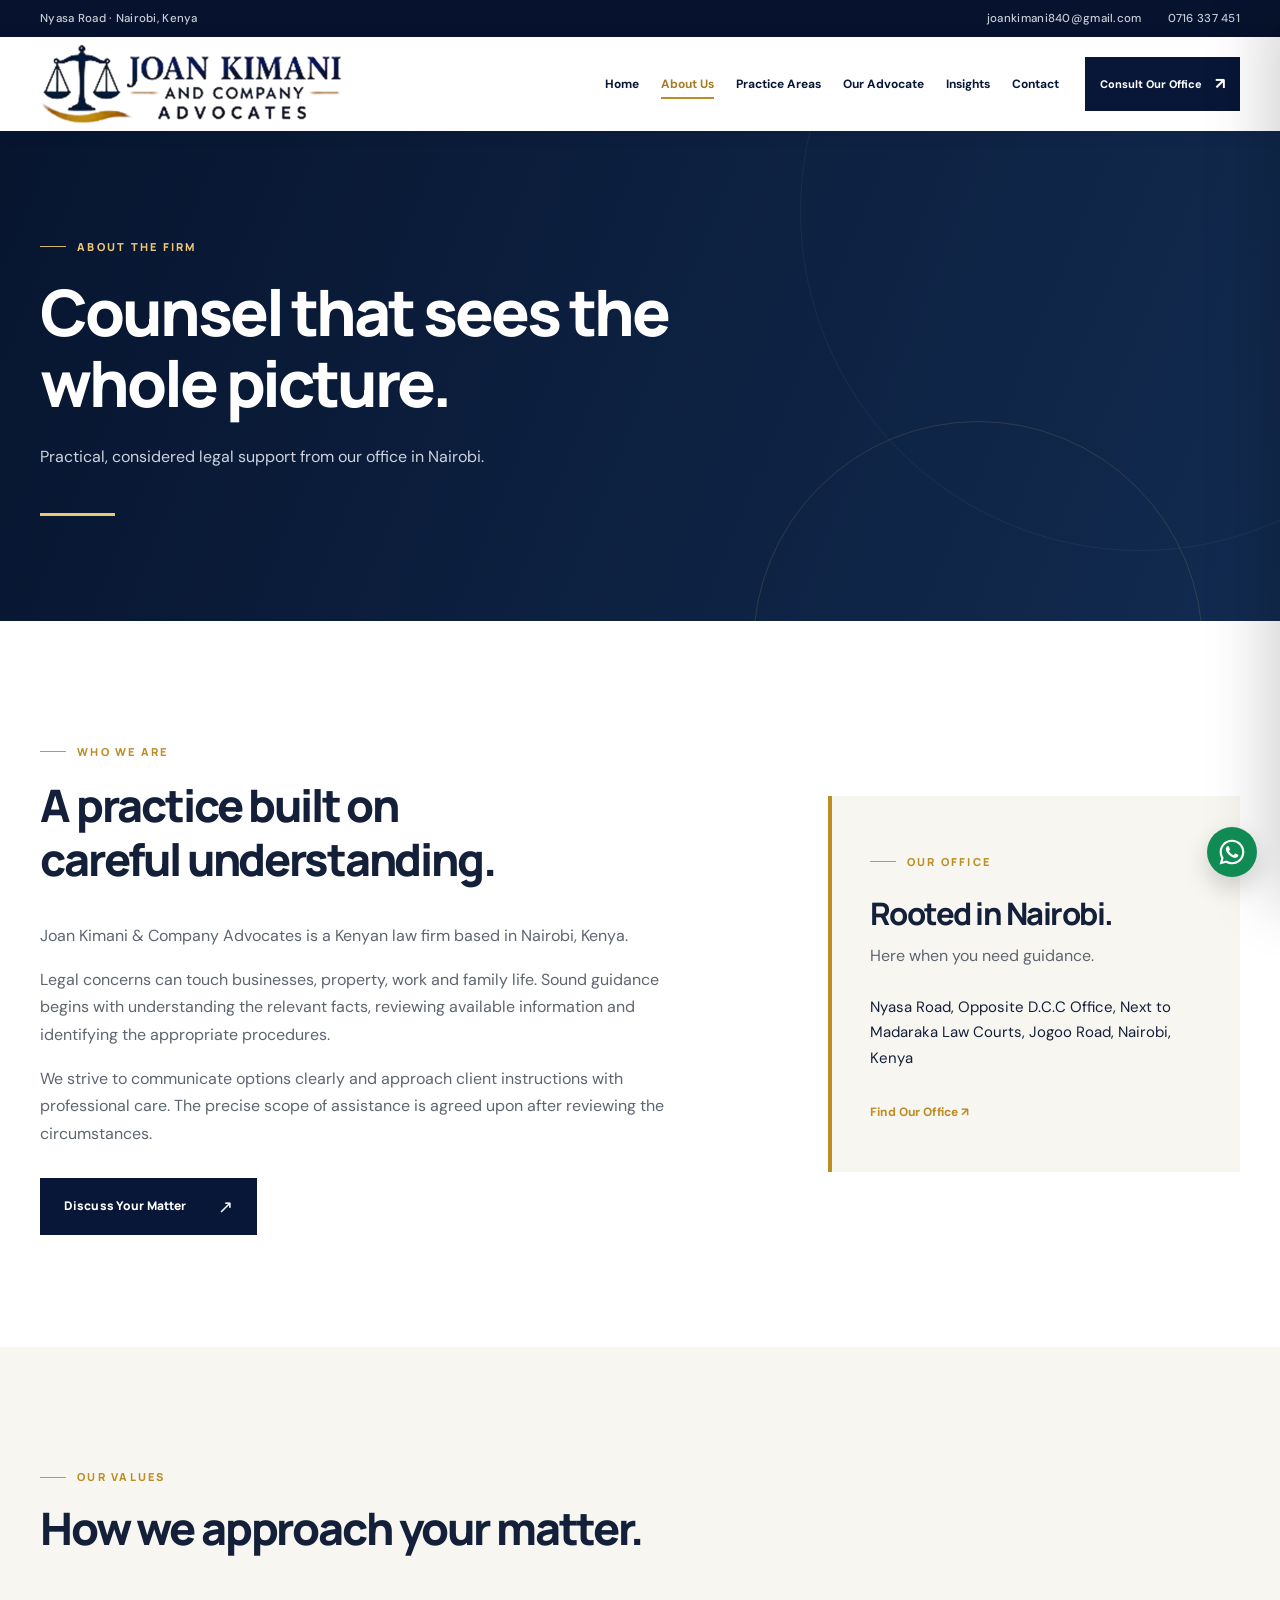
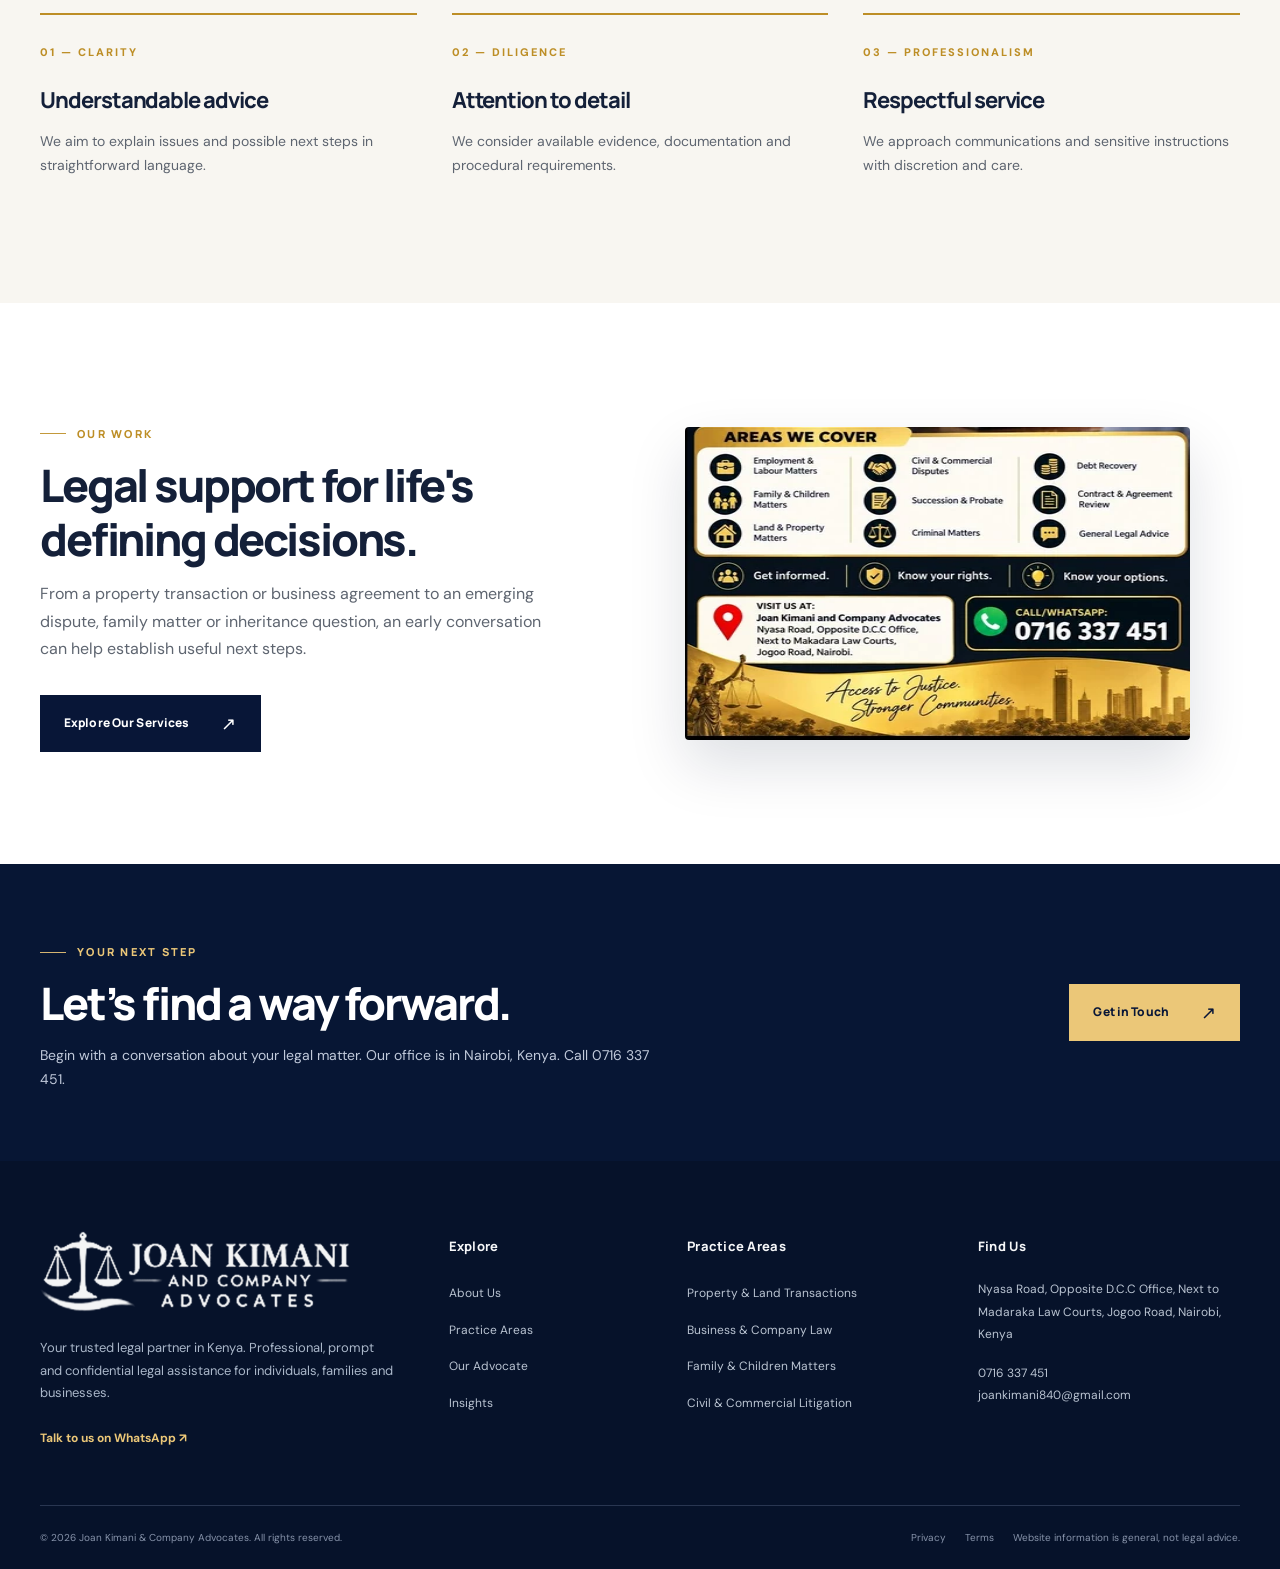
==== commit ddfc839a: "Fix repeated images, WhatsApp icon and mobile layout" ====
--- a/about/index.html
+++ b/about/index.html
@@ -7,4 +7,4 @@
 <section class="section values-section"><div class="container"><div class="section-head"><div><span class="eyebrow">OUR VALUES</span><h2>How we approach your matter.</h2></div></div><div class="values-grid"><article><span>01 — CLARITY</span><h3>Understandable advice</h3><p>We aim to explain issues and possible next steps in straightforward language.</p></article><article><span>02 — DILIGENCE</span><h3>Attention to detail</h3><p>We consider available evidence, documentation and procedural requirements.</p></article><article><span>03 — PROFESSIONALISM</span><h3>Respectful service</h3><p>We approach communications and sensitive instructions with discretion and care.</p></article></div></div></section>
 <section class="section about-bottom"><div class="container about-bottom-grid"><div><span class="eyebrow">OUR WORK</span><h2>Legal support for life's defining decisions.</h2><p>From a property transaction or business agreement to an emerging dispute, family matter or inheritance question, an early conversation can help establish useful next steps.</p><a class="btn btn-dark" href="/practice-areas/"><span>Explore Our Services</span><span aria-hidden="true" class="btn-arrow">↗</span></a></div><img alt="Client-provided guide to the firm's legal practice areas and contact details" height="313" loading="lazy" src="/assets/service-guide.webp" width="433"/></div></section></main><section class="prefooter"><div class="container prefooter-wrap"><div><span class="eyebrow eyebrow-light">YOUR NEXT STEP</span><h2>Let’s find a way forward.</h2><p>Begin with a conversation about your legal matter. Our office is in Nairobi, Kenya. Call 0716 337 451.</p></div><a class="btn btn-gold" href="/contact/"><span>Get in Touch</span><span aria-hidden="true" class="btn-arrow">↗</span></a></div></section>
 <footer class="site-footer"><div class="container"><div class="footer-main"><div class="footer-about"><a aria-label="Go to homepage" class="footer-brand" href="/"><img alt="Joan Kimani and Company Advocates" height="1008" src="/assets/joan-kimani-logo-footer-4k.png" width="3840"/></a><p>Your trusted legal partner in Kenya. Professional, prompt and confidential legal assistance for individuals, families and businesses.</p><a class="footer-whatsapp" href="https://wa.me/254716337451?text=Hello%20Joan%20Kimani%20%26%20Company%20Advocates%2C%20I%20would%20like%20to%20enquire%20about%20legal%20services." rel="noopener noreferrer" target="_blank">Talk to us on WhatsApp ↗</a></div><div><h3>Explore</h3><ul><li><a href="/about/">About Us</a></li><li><a href="/practice-areas/">Practice Areas</a></li><li><a href="/managing-partner/">Our Advocate</a></li><li><a href="/insights/">Insights</a></li></ul></div><div><h3>Practice Areas</h3><ul><li><a href="/practice-areas/#property">Property &amp; Land Transactions</a></li><li><a href="/practice-areas/#business">Business &amp; Company Law</a></li><li><a href="/practice-areas/#family">Family &amp; Children Matters</a></li><li><a href="/practice-areas/#litigation">Civil &amp; Commercial Litigation</a></li></ul></div><div class="footer-find"><h3>Find Us</h3><address>Nyasa Road, Opposite D.C.C Office, Next to Madaraka Law Courts, Jogoo Road, Nairobi, Kenya</address><a href="tel:+254716337451">0716 337 451</a><a href="mailto:joankimani840@gmail.com">joankimani840@gmail.com</a></div></div><div class="footer-bottom"><p>© 2026 Joan Kimani &amp; Company Advocates. All rights reserved.</p><div><a href="/privacy/">Privacy</a><a href="/terms/">Terms</a><span>Website information is general, not legal advice.</span></div></div></div></footer>
-<a aria-label="WhatsApp Joan Kimani and Company Advocates" class="floating-wa" href="https://wa.me/254716337451?text=Hello%20Joan%20Kimani%20%26%20Company%20Advocates%2C%20I%20would%20like%20to%20enquire%20about%20legal%20services." rel="noopener noreferrer" target="_blank"><span aria-hidden="true" class="whatsapp-mark">✆</span><span>WhatsApp Us</span></a><a aria-label="Chat with Joan Kimani and Company Advocates on WhatsApp" class="floating-whatsapp" href="https://wa.me/254716337451?text=Hello%2C%20I%20would%20like%20to%20enquire%20about%20legal%20services." rel="noopener noreferrer" target="_blank" title="Chat with us on WhatsApp"><svg aria-hidden="true" focusable="false" role="img" viewbox="0 0 32 32" xmlns="http://www.w3.org/2000/svg"><path d="M16 .8C7.61.8.8 7.59.8 15.98c0 2.69.7 5.31 2.03 7.62L.7 31.3l7.91-2.08a15.15 15.15 0 0 0 7.37 1.88h.01c8.38 0 15.2-6.82 15.2-15.2 0-4.06-1.58-7.88-4.46-10.76A15.07 15.07 0 0 0 16 .8Zm0 27.73a12.54 12.54 0 0 1-6.39-1.75l-.46-.27-4.7 1.23 1.25-4.58-.3-.47a12.5 12.5 0 0 1-1.93-6.7C3.47 9.08 9.08 3.47 16 3.47a12.45 12.45 0 0 1 8.87 3.68 12.48 12.48 0 0 1 3.67 8.86c0 6.91-5.62 12.52-12.54 12.52Zm6.88-9.38c-.38-.19-2.23-1.1-2.58-1.23-.34-.13-.59-.19-.84.19s-.96 1.23-1.18 1.49-.44.29-.82.1a10.32 10.32 0 0 1-3.04-1.88 11.39 11.39 0 0 1-2.1-2.61c-.22-.38-.02-.58.16-.77.17-.17.38-.44.57-.66s.25-.38.38-.63.06-.47-.03-.66c-.1-.19-.85-2.04-1.16-2.8-.3-.74-.61-.64-.84-.65l-.71-.01c-.25 0-.66.1-1.01.47-.34.38-1.32 1.29-1.32 3.13s1.35 3.63 1.54 3.88c.19.25 2.65 4.04 6.42 5.66.9.39 1.61.62 2.16.79.91.29 1.74.25 2.4.15.73-.11 2.23-.91 2.55-1.79.32-.88.32-1.64.22-1.79-.1-.16-.35-.25-.72-.44Z" fill="currentColor"></path></svg><span aria-hidden="true" class="whatsapp-tooltip">WhatsApp Us</span></a></body></html>+<a aria-label="Chat with Joan Kimani &amp; Company Advocates on WhatsApp" class="floating-whatsapp" href="https://wa.me/254716337451?text=Hello%2C%20I%20would%20like%20to%20enquire%20about%20legal%20services." rel="noopener noreferrer" target="_blank" title="Chat with us on WhatsApp"><svg aria-hidden="true" focusable="false" role="img" viewbox="0 0 32 32" xmlns="http://www.w3.org/2000/svg"><path d="M16 .8C7.61.8.8 7.59.8 15.98c0 2.69.7 5.31 2.03 7.62L.7 31.3l7.91-2.08a15.15 15.15 0 0 0 7.37 1.88h.01c8.38 0 15.2-6.82 15.2-15.2 0-4.06-1.58-7.88-4.46-10.76A15.07 15.07 0 0 0 16 .8Zm0 27.73a12.54 12.54 0 0 1-6.39-1.75l-.46-.27-4.7 1.23 1.25-4.58-.3-.47a12.5 12.5 0 0 1-1.93-6.7C3.47 9.08 9.08 3.47 16 3.47a12.45 12.45 0 0 1 8.87 3.68 12.48 12.48 0 0 1 3.67 8.86c0 6.91-5.62 12.52-12.54 12.52Zm6.88-9.38c-.38-.19-2.23-1.1-2.58-1.23-.34-.13-.59-.19-.84.19s-.96 1.23-1.18 1.49-.44.29-.82.1a10.32 10.32 0 0 1-3.04-1.88 11.39 11.39 0 0 1-2.1-2.61c-.22-.38-.02-.58.16-.77.17-.17.38-.44.57-.66s.25-.38.38-.63.06-.47-.03-.66c-.1-.19-.85-2.04-1.16-2.8-.3-.74-.61-.64-.84-.65l-.71-.01c-.25 0-.66.1-1.01.47-.34.38-1.32 1.29-1.32 3.13s1.35 3.63 1.54 3.88c.19.25 2.65 4.04 6.42 5.66.9.39 1.61.62 2.16.79.91.29 1.74.25 2.4.15.73-.11 2.23-.91 2.55-1.79.32-.88.32-1.64.22-1.79-.1-.16-.35-.25-.72-.44Z" fill="currentColor"></path></svg><span aria-hidden="true" class="whatsapp-tooltip">WhatsApp Us</span></a></body></html>
--- a/assets/site.css
+++ b/assets/site.css
@@ -28,11 +28,11 @@
 /* LEGAL PAGES */
 .prose{max-width:800px}.prose h2{margin-bottom:25px}.prose h3{font-size:21px;margin:35px 0 10px}.prose p{font-size:15px}.prose a{color:var(--blue);text-decoration:underline}
 /* FOOTER */
-.prefooter{background:#071634;color:white;padding:70px 0}.prefooter-wrap{display:flex;align-items:center;justify-content:space-between;gap:30px}.prefooter h2{font-size:clamp(30px,3.5vw,50px);margin:15px 0 13px}.prefooter p{color:#c1cadb;margin:0;font-size:14px;max-width:635px}.site-footer{background:#06122a;color:#f5f6f8}.footer-main{display:grid;grid-template-columns:1.35fr .7fr .9fr 1fr;gap:55px;padding:70px 0 55px}.footer-brand{display:block;background:white;padding:10px 10px;max-width:270px}.footer-brand img{width:100%;height:auto;object-fit:contain}.footer-about p{color:#aab7c9;font-size:13px;max-width:355px;margin:25px 0 18px}.footer-whatsapp{display:inline-block;color:var(--gold-light);font-weight:700;font-size:12px}.site-footer h3{font-size:13px;letter-spacing:.02em;margin:4px 0 21px}.site-footer ul{list-style:none;margin:0;padding:0;display:grid;gap:9px}.site-footer li a,.footer-find a,.footer-find address{font-size:12px;line-height:1.85;color:#b9c3d1}.site-footer li a:hover,.footer-find a:hover{color:var(--gold-light)}.footer-find{overflow-wrap:anywhere}.footer-find address{font-style:normal;margin:0 0 17px}.footer-find a{display:block}.footer-bottom{display:flex;align-items:center;justify-content:space-between;gap:25px;padding:23px 0;border-top:1px solid #293651;color:#8793aa;font-size:10px}.footer-bottom p{font-size:10px;color:#8793aa;margin:0}.footer-bottom>div{display:flex;gap:19px;align-items:center;flex-wrap:wrap}.footer-bottom a:hover{color:white}.floating-wa{position:fixed;right:22px;bottom:21px;z-index:110;padding:12px 17px;background:#107a4b;color:white;border-radius:40px;display:flex;gap:9px;align-items:center;box-shadow:0 9px 32px #092c2340;font-size:11px;font-weight:800;transition:transform .2s,background .2s}.floating-wa:hover{background:#086b42;transform:translateY(-3px)}.whatsapp-mark{display:flex;width:24px;height:24px;background:white;border-radius:50%;color:#12824a;align-items:center;justify-content:center;font-size:20px;line-height:1}
+.prefooter{background:#071634;color:white;padding:70px 0}.prefooter-wrap{display:flex;align-items:center;justify-content:space-between;gap:30px}.prefooter h2{font-size:clamp(30px,3.5vw,50px);margin:15px 0 13px}.prefooter p{color:#c1cadb;margin:0;font-size:14px;max-width:635px}.site-footer{background:#06122a;color:#f5f6f8}.footer-main{display:grid;grid-template-columns:1.35fr .7fr .9fr 1fr;gap:55px;padding:70px 0 55px}.footer-brand{display:block;background:white;padding:10px 10px;max-width:270px}.footer-brand img{width:100%;height:auto;object-fit:contain}.footer-about p{color:#aab7c9;font-size:13px;max-width:355px;margin:25px 0 18px}.footer-whatsapp{display:inline-block;color:var(--gold-light);font-weight:700;font-size:12px}.site-footer h3{font-size:13px;letter-spacing:.02em;margin:4px 0 21px}.site-footer ul{list-style:none;margin:0;padding:0;display:grid;gap:9px}.site-footer li a,.footer-find a,.footer-find address{font-size:12px;line-height:1.85;color:#b9c3d1}.site-footer li a:hover,.footer-find a:hover{color:var(--gold-light)}.footer-find{overflow-wrap:anywhere}.footer-find address{font-style:normal;margin:0 0 17px}.footer-find a{display:block}.footer-bottom{display:flex;align-items:center;justify-content:space-between;gap:25px;padding:23px 0;border-top:1px solid #293651;color:#8793aa;font-size:10px}.footer-bottom p{font-size:10px;color:#8793aa;margin:0}.footer-bottom>div{display:flex;gap:19px;align-items:center;flex-wrap:wrap}.footer-bottom a:hover{color:white}
 @media(max-width:1150px){.nav-wrap{gap:16px}.brand{width:230px;flex-basis:230px}.desktop-nav{gap:15px}.nav-link{font-size:11px}.header-consult{font-size:10px;padding:12px}.hero-copy h1{font-size:62px}.about-grid{gap:48px}.practice-row-grid{gap:52px}.profile-grid{gap:55px}.footer-main{gap:30px}}
 @media(max-width:990px){.container{width:min(calc(100% - 48px),1200px)}.utility-bar{font-size:10px}.nav-wrap{min-height:82px}.brand{width:257px;flex-basis:257px}.desktop-nav,.header-consult{display:none}.menu-trigger{display:flex}.section{padding:83px 0}.hero-grid{grid-template-columns:54% 46%;min-height:620px}.hero-copy{padding:75px 0}.hero-copy h1{font-size:clamp(45px,5.9vw,65px)}.hero-copy>p{font-size:14px}.hero-visual{height:530px;margin-left:0}.hero-visual img{height:505px;width:100%}.hero-visual:before{inset:20px -20px 0 25px}.hero-photo-ring{inset:0 -20px 0 0}.hero-trust{gap:12px}.hero-trust span:not(:last-child):after{margin-left:12px}.about-grid{gap:45px}.about-art,.about-art img{height:440px;min-height:440px}.about-art-caption{right:-7px}.section-head h2{font-size:38px}.practice-tile{padding:23px;min-height:228px}.practice-tile h3{font-size:20px}.negotiation-wrap{gap:30px}.advocate-feature-grid{gap:52px}.footer-main{grid-template-columns:1.2fr 1fr 1fr;gap:33px}.footer-find{grid-column:1/-1}.contact-grid{gap:40px}.practice-row-grid{gap:38px}.area-img{height:370px}}
-@media(max-width:700px){html{scroll-padding-top:80px}.container{width:calc(100% - 38px)}.utility-inner{justify-content:center;min-height:31px}.utility-inner>span{display:none}.utility-links{justify-content:center;gap:13px;font-size:10px}.site-header .nav-wrap{min-height:75px}.brand{width:235px;flex:0 1 235px}.brand img{max-height:62px}.section{padding:68px 0}.eyebrow{font-size:10px;letter-spacing:1.7px}.section-head{display:block;margin-bottom:27px}.section-head .btn{margin-top:24px}.section-head h2{font-size:clamp(29px,8.5vw,39px)}.section-head p{font-size:14px}.btn{min-height:49px;padding:13px 16px;gap:18px;font-size:11px}.hero-grid{display:flex;flex-direction:column;min-height:unset;align-items:stretch}.hero-copy{padding:67px 0 20px}.hero-copy h1{font-size:clamp(43px,10.4vw,68px);margin:17px 0 21px}.hero-copy>p{font-size:14px;line-height:1.8;margin-bottom:25px}.hero-buttons{gap:10px}.hero-trust{margin-top:31px;gap:8px 13px;font-size:10px;padding-top:16px}.hero-trust span:not(:last-child):after{margin-left:13px}.scroll-cue{margin-top:23px;font-size:9px}.hero-visual{width:100%;height:400px;margin:10px 0 0;align-self:center;max-width:440px}.hero-visual img{height:400px;width:84%;margin:auto;object-position:center 21%;border-radius:210px 210px 0 0}.hero-visual:before{inset:35px 16px 0 45px}.hero-photo-ring{inset:18px 16px 0 30px}.hero-photo-caption{right:0;bottom:18px;min-width:170px;padding:10px 16px}.hero-photo-caption span{font-size:14px}.hero-photo-caption small{font-size:7px}.about-grid,.approach-grid,.advocate-feature-grid,.editorial-grid,.about-bottom-grid,.profile-grid,.contact-grid{grid-template-columns:1fr;gap:36px}.about-art{max-width:510px;margin:auto;width:calc(100% - 10px)}.about-art,.about-art img{height:425px;min-height:425px}.about-text h2{margin-top:16px}.about-text h3{font-size:21px}.about-text blockquote{font-size:16px}.principle-grid{grid-template-columns:1fr;gap:14px}.principle-grid article{min-height:0;padding:26px 26px}.principle-grid h3{margin:12px 0;font-size:21px}.practice-grid{grid-template-columns:repeat(2,1fr)}.practice-tile{min-height:220px;padding:20px 17px}.practice-tile h3{font-size:18px}.tile-foot{font-size:8px;letter-spacing:1px}.more-practices{display:block}.more-practices>span{display:block;margin-bottom:7px}.negotiation-section{padding:60px 0}.negotiation-wrap{grid-template-columns:1fr;gap:17px}.negotiation-wrap h2{font-size:clamp(31px,8vw,45px)}.negotiation-wrap p{font-size:14px}.approach-list{gap:30px 15px}.advocate-feature-grid{gap:30px}.advocate-feature-photo{height:380px;max-width:440px;width:calc(100% - 24px)}.advocate-feature-photo:after{inset:18px -20px -20px 19px}.insight-grid{grid-template-columns:1fr;gap:16px}.insight-card{min-height:245px}.insight-card h3{margin-top:13px}.closing-content,.prefooter-wrap{flex-direction:column;align-items:flex-start}.closing-content{gap:18px}.page-hero{padding:72px 0 73px}.page-hero h1{font-size:clamp(38px,10vw,55px)}.page-hero p{font-size:14px}.page-hero h1 br{display:none}.hero-line{margin-top:27px}.office-card{padding:35px}.values-grid{grid-template-columns:1fr;gap:17px}.values-grid h3{margin:11px 0}.about-bottom-grid{gap:36px}.practice-intro{padding-bottom:38px}.practice-row{padding:52px 0}.practice-row-grid{display:flex;flex-direction:column;gap:29px}.practice-row.row-alt .practice-row-grid{flex-direction:column-reverse}.area-img{height:300px;width:100%}.area-copy{width:100%}.area-copy h2{font-size:clamp(29px,7.5vw,40px)}.area-copy h3{font-size:16px}.area-copy p{font-size:14px}.profile-photo{max-width:490px}.profile-photo img{height:485px}.profile-description h2{font-size:clamp(30px,8vw,42px)}.full-article{grid-template-columns:1fr;gap:3px;padding-bottom:45px;margin-bottom:45px}.article-index{padding-top:0}.full-article h2{font-size:32px}.contact-form-card{padding:31px 23px}.contact-form-card h3{font-size:27px}.contact-grid{gap:43px}.contact-point{padding:16px 0}.location-panel{grid-template-columns:1fr}.location-visual,.location-visual iframe{min-height:300px;height:300px}.location-details{padding:30px 26px}.footer-main{grid-template-columns:repeat(2,1fr);gap:37px 20px;padding:55px 0 43px}.footer-about{grid-column:1/-1}.footer-about p{margin-top:16px}.footer-find{grid-column:1/-1}.footer-bottom{align-items:flex-start;flex-direction:column;gap:11px}.footer-bottom>div{gap:11px}.floating-wa{right:13px;bottom:13px;padding:11px 13px}.prefooter{padding:61px 0}}
-@media(max-width:410px){.utility-links{font-size:9px;gap:9px}.brand{width:200px;flex-basis:200px}.hero-copy h1{font-size:42px}.hero-trust span{display:block}.hero-trust span:after{display:none}.hero-trust{flex-direction:column;gap:3px}.hero-buttons .btn{width:100%}.hero-visual{height:360px}.hero-visual img{height:360px}.practice-grid{grid-template-columns:1fr}.practice-tile{min-height:185px}.tile-line{margin:10px 0 3px}.practice-tile h3{margin-bottom:11px}.approach-list{grid-template-columns:1fr}.form-grid{grid-template-columns:1fr}.form-grid>.field{grid-column:1/-1}.contact-form-card{padding:27px 19px}.floating-wa>span:last-child{display:none}.floating-wa{padding:11px}}
+@media(max-width:700px){html{scroll-padding-top:80px}.container{width:calc(100% - 38px)}.utility-inner{justify-content:center;min-height:31px}.utility-inner>span{display:none}.utility-links{justify-content:center;gap:13px;font-size:10px}.site-header .nav-wrap{min-height:75px}.brand{width:235px;flex:0 1 235px}.brand img{max-height:62px}.section{padding:68px 0}.eyebrow{font-size:10px;letter-spacing:1.7px}.section-head{display:block;margin-bottom:27px}.section-head .btn{margin-top:24px}.section-head h2{font-size:clamp(29px,8.5vw,39px)}.section-head p{font-size:14px}.btn{min-height:49px;padding:13px 16px;gap:18px;font-size:11px}.hero-grid{display:flex;flex-direction:column;min-height:unset;align-items:stretch}.hero-copy{padding:67px 0 20px}.hero-copy h1{font-size:clamp(43px,10.4vw,68px);margin:17px 0 21px}.hero-copy>p{font-size:14px;line-height:1.8;margin-bottom:25px}.hero-buttons{gap:10px}.hero-trust{margin-top:31px;gap:8px 13px;font-size:10px;padding-top:16px}.hero-trust span:not(:last-child):after{margin-left:13px}.scroll-cue{margin-top:23px;font-size:9px}.hero-visual{width:100%;height:400px;margin:10px 0 0;align-self:center;max-width:440px}.hero-visual img{height:400px;width:84%;margin:auto;object-position:center 21%;border-radius:210px 210px 0 0}.hero-visual:before{inset:35px 16px 0 45px}.hero-photo-ring{inset:18px 16px 0 30px}.hero-photo-caption{right:0;bottom:18px;min-width:170px;padding:10px 16px}.hero-photo-caption span{font-size:14px}.hero-photo-caption small{font-size:7px}.about-grid,.approach-grid,.advocate-feature-grid,.editorial-grid,.about-bottom-grid,.profile-grid,.contact-grid{grid-template-columns:1fr;gap:36px}.about-art{max-width:510px;margin:auto;width:calc(100% - 10px)}.about-art,.about-art img{height:425px;min-height:425px}.about-text h2{margin-top:16px}.about-text h3{font-size:21px}.about-text blockquote{font-size:16px}.principle-grid{grid-template-columns:1fr;gap:14px}.principle-grid article{min-height:0;padding:26px 26px}.principle-grid h3{margin:12px 0;font-size:21px}.practice-grid{grid-template-columns:repeat(2,1fr)}.practice-tile{min-height:220px;padding:20px 17px}.practice-tile h3{font-size:18px}.tile-foot{font-size:8px;letter-spacing:1px}.more-practices{display:block}.more-practices>span{display:block;margin-bottom:7px}.negotiation-section{padding:60px 0}.negotiation-wrap{grid-template-columns:1fr;gap:17px}.negotiation-wrap h2{font-size:clamp(31px,8vw,45px)}.negotiation-wrap p{font-size:14px}.approach-list{gap:30px 15px}.advocate-feature-grid{gap:30px}.advocate-feature-photo{height:380px;max-width:440px;width:calc(100% - 24px)}.advocate-feature-photo:after{inset:18px -20px -20px 19px}.insight-grid{grid-template-columns:1fr;gap:16px}.insight-card{min-height:245px}.insight-card h3{margin-top:13px}.closing-content,.prefooter-wrap{flex-direction:column;align-items:flex-start}.closing-content{gap:18px}.page-hero{padding:72px 0 73px}.page-hero h1{font-size:clamp(38px,10vw,55px)}.page-hero p{font-size:14px}.page-hero h1 br{display:none}.hero-line{margin-top:27px}.office-card{padding:35px}.values-grid{grid-template-columns:1fr;gap:17px}.values-grid h3{margin:11px 0}.about-bottom-grid{gap:36px}.practice-intro{padding-bottom:38px}.practice-row{padding:52px 0}.practice-row-grid{display:flex;flex-direction:column;gap:29px}.practice-row.row-alt .practice-row-grid{flex-direction:column-reverse}.area-img{height:300px;width:100%}.area-copy{width:100%}.area-copy h2{font-size:clamp(29px,7.5vw,40px)}.area-copy h3{font-size:16px}.area-copy p{font-size:14px}.profile-photo{max-width:490px}.profile-photo img{height:485px}.profile-description h2{font-size:clamp(30px,8vw,42px)}.full-article{grid-template-columns:1fr;gap:3px;padding-bottom:45px;margin-bottom:45px}.article-index{padding-top:0}.full-article h2{font-size:32px}.contact-form-card{padding:31px 23px}.contact-form-card h3{font-size:27px}.contact-grid{gap:43px}.contact-point{padding:16px 0}.location-panel{grid-template-columns:1fr}.location-visual,.location-visual iframe{min-height:300px;height:300px}.location-details{padding:30px 26px}.footer-main{grid-template-columns:repeat(2,1fr);gap:37px 20px;padding:55px 0 43px}.footer-about{grid-column:1/-1}.footer-about p{margin-top:16px}.footer-find{grid-column:1/-1}.footer-bottom{align-items:flex-start;flex-direction:column;gap:11px}.footer-bottom>div{gap:11px}.prefooter{padding:61px 0}}
+@media(max-width:410px){.utility-links{font-size:9px;gap:9px}.brand{width:200px;flex-basis:200px}.hero-copy h1{font-size:42px}.hero-trust span{display:block}.hero-trust span:after{display:none}.hero-trust{flex-direction:column;gap:3px}.hero-buttons .btn{width:100%}.hero-visual{height:360px}.hero-visual img{height:360px}.practice-grid{grid-template-columns:1fr}.practice-tile{min-height:185px}.tile-line{margin:10px 0 3px}.practice-tile h3{margin-bottom:11px}.approach-list{grid-template-columns:1fr}.form-grid{grid-template-columns:1fr}.form-grid>.field{grid-column:1/-1}.contact-form-card{padding:27px 19px}}
 @media(prefers-reduced-motion:reduce){html{scroll-behavior:auto}*,*:before,*:after{animation-duration:.01ms!important;transition-duration:.01ms!important}}
 
 /* v2: faithful photo-led reference treatment; responsive, no generated visuals */
@@ -57,3 +57,46 @@
 @media(max-width:950px){.hero-reference-background .hero-grid{width:min(100% - 44px,1200px);min-height:650px}.hero-reference-background::before{background-position:62% center}}
 @media(max-width:600px){.hero-home.hero-reference-background{min-height:610px}.hero-reference-background .hero-grid{width:min(100% - 36px,1200px);min-height:610px;padding-top:70px;padding-bottom:125px}.hero-reference-background .hero-copy h1{font-size:clamp(41px,10vw,55px);margin:19px 0 22px}.hero-reference-background::before{background-image:linear-gradient(90deg,rgba(5,14,32,.96) 0%,rgba(6,16,36,.89) 48%,rgba(7,19,41,.58) 100%),var(--hero-bg);background-position:60% center}.hero-reference-background .hero-trust{gap:10px}.floating-whatsapp{width:60px;height:60px;right:15px;bottom:15px}.floating-whatsapp svg{width:33px;height:33px}}
 @media(prefers-reduced-motion:reduce){.floating-whatsapp,.whatsapp-tooltip{transition:none}}
+
+/* Joan Kimani v4 - One WhatsApp control, faithfully aligned to the Were reference. */
+a.floating-whatsapp {
+    position:fixed;right:23px;bottom:23px;z-index:500;
+    width:50px;height:50px;padding:0;margin:0;
+    display:grid;place-items:center;
+    background:#118b54;color:#fff;
+    border:0;outline:0;border-radius:50%;
+    box-shadow:0 10px 25px rgba(0,0,0,.17);
+    text-decoration:none;transform:none;transition:transform .2s;
+}
+a.floating-whatsapp:hover {transform:translateY(-4px)}
+a.floating-whatsapp svg {display:block;width:26px;height:26px;stroke:none;fill:none;color:white}
+a.floating-whatsapp svg path {fill:currentColor;stroke:none}
+a.floating-whatsapp:focus-visible {outline:3px solid #e9c779;outline-offset:4px}
+a.floating-whatsapp .whatsapp-tooltip {
+    position:absolute;right:74px;white-space:nowrap;border-radius:6px;
+    background:#09234b;color:#fff;padding:8px 11px;
+    font:700 12px 'DM Sans',sans-serif;
+    opacity:0;visibility:hidden;transform:translateX(7px);
+    transition:opacity .2s,transform .2s,visibility .2s;pointer-events:none
+}
+a.floating-whatsapp:hover .whatsapp-tooltip,
+a.floating-whatsapp:focus-visible .whatsapp-tooltip {
+    opacity:1;visibility:visible;transform:translateX(0)
+}
+@media(max-width:600px){
+    a.floating-whatsapp{width:60px;height:60px;right:15px;bottom:15px}
+    a.floating-whatsapp svg{width:33px;height:33px}
+}
+@media(prefers-reduced-motion:reduce){
+    a.floating-whatsapp,a.floating-whatsapp .whatsapp-tooltip{transition:none}
+}
+
+/* Hero information strip: match the Were reference bar, never overlay the CTAs. */
+.hero-reference-background .hero-bottom{position:absolute;bottom:0;left:0;right:0;border-top:1px solid rgba(255,255,255,.17);color:#e2e5ef;z-index:3}
+.hero-reference-background .hero-bottom-inner{display:flex;align-items:center;justify-content:space-between;gap:18px;min-height:59px}
+.hero-reference-background .hero-notes{display:flex;align-items:center;gap:36px;flex-wrap:wrap}
+.hero-reference-background .hero-notes span{display:inline-flex;align-items:center;gap:9px;font-size:11px;color:#ecedf3}
+.hero-reference-background .hero-notes i{width:6px;height:6px;flex:0 0 6px;background:#bd8e26;border-radius:50%}
+.hero-reference-background .hero-bottom .scroll-cue{margin:0;color:#c5c8cf;font-size:10px;font-weight:700;letter-spacing:1.2px;white-space:nowrap}
+@media(max-width:950px){.hero-reference-background .hero-notes{gap:12px 18px}}
+@media(max-width:600px){.hero-reference-background .hero-bottom-inner{min-height:64px;padding-block:11px}.hero-reference-background .hero-notes{gap:6px 13px}.hero-reference-background .hero-notes span{font-size:10px}.hero-reference-background .hero-bottom .scroll-cue{display:none}.hero-reference-background .hero-grid{padding-bottom:125px}}
